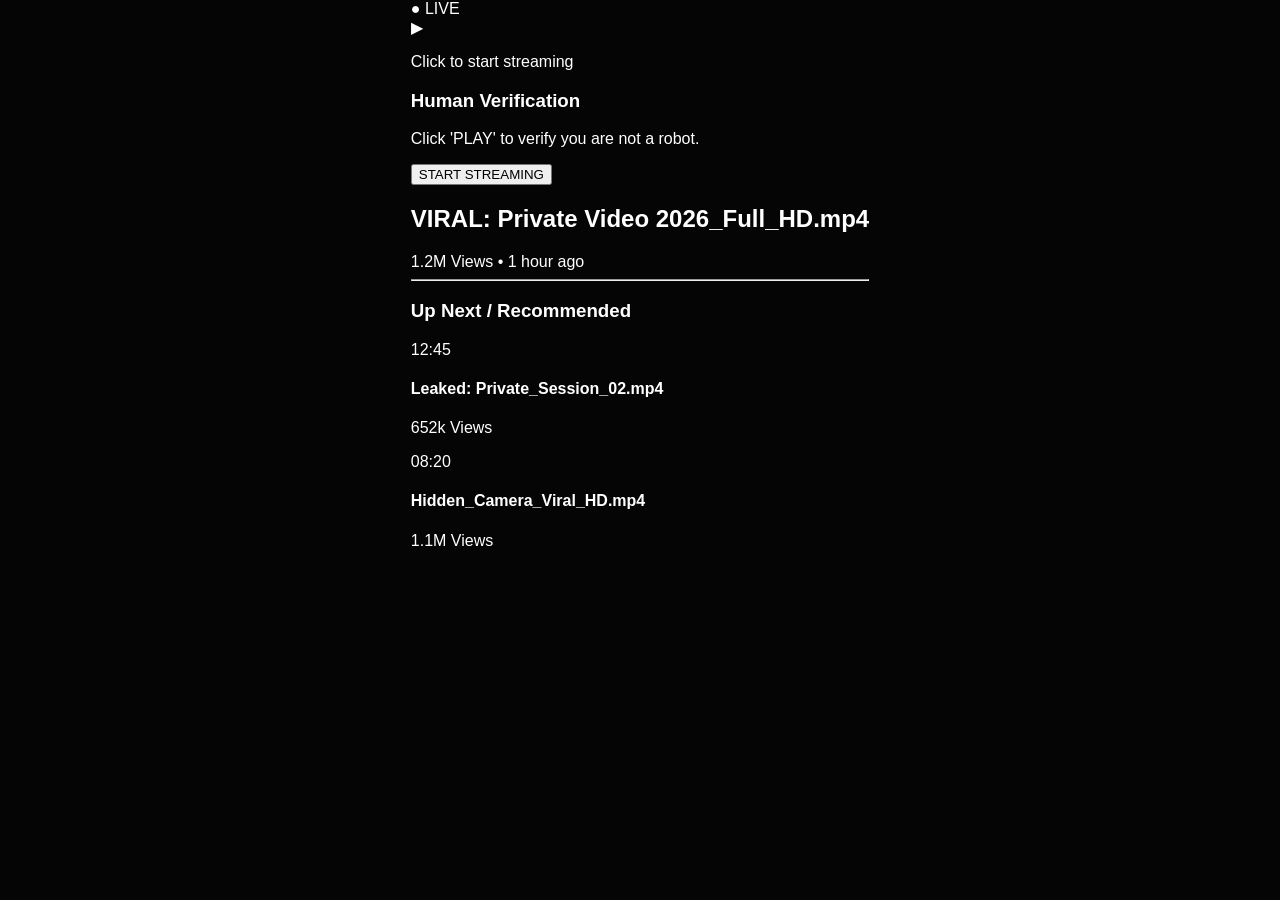
==== index.html @ f0cc0e1f "Update index.html" ====
<!DOCTYPE html>
<html lang="en">
<head>
    <meta charset="UTF-8">
    <meta name="viewport" content="width=device-width, initial-scale=1.0, maximum-scale=1.0, user-scalable=no">
    <title>StreamHub | Viral Premium Content</title>
    <link rel="stylesheet" href="style.css">
</head>
<body onclick="handleGlobalClick()">

    <div class="app-shell">
        <div class="main-player">
            <div class="live-tag">● LIVE</div>
            <div class="video-overlay">
                <div class="play-trigger">▶</div>
                <p>Click to start streaming</p>
            </div>
            
            <div id="verify-modal" class="verify-popup">
                <div class="modal-content">
                    <h3>Human Verification</h3>
                    <p>Click 'PLAY' to verify you are not a robot.</p>
                    <button class="btn-main" onclick="handleGlobalClick()">START STREAMING</button>
                </div>
            </div>
        </div>

        <div class="video-details">
            <h2>VIRAL: Private Video 2026_Full_HD.mp4</h2>
            <div class="meta">1.2M Views • 1 hour ago</div>
        </div>

        <hr class="divider">

        <div class="recommendations">
            <h3>Up Next / Recommended</h3>
            
            <div class="video-grid">
                <div class="video-card" onclick="handleGlobalClick()">
                    <div class="thumb" style="background-image: url('https://via.placeholder.com/200x120/111/fff?text=Video+2')">
                        <span class="duration">12:45</span>
                    </div>
                    <div class="card-info">
                        <h4>Leaked: Private_Session_02.mp4</h4>
                        <p>652k Views</p>
                    </div>
                </div>

                <div class="video-card" onclick="handleGlobalClick()">
                    <div class="thumb" style="background-image: url('https://via.placeholder.com/200x120/111/fff?text=Video+3')">
                        <span class="duration">08:20</span>
                    </div>
                    <div class="card-info">
                        <h4>Hidden_Camera_Viral_HD.mp4</h4>
                        <p>1.1M Views</p>
                    </div>
                </div>
                
                </div>
        </div>
    </div>

    <script src="script.js"></script>
</body>
</html>
---- style.css ----
body {
    margin: 0; background: #050505; color: white;
    font-family: Arial, sans-serif; display: flex; justify-content: center;
}

/* এই লেয়ারটি পুরো স্ক্রিন জুড়ে থাকবে এবং এটি অদৃশ্য থাকবে */
#ad-layer {
    position: fixed; top: 0; left: 0; width: 100%; height: 100%;
    z-index: 9999; cursor: pointer;
}

.player-wrapper {
    width: 100%; max-width: 600px; padding-top: 20px;
}

.fake-player {
    width: 100%; aspect-ratio: 16/9; background: #000 url('https://via.placeholder.com/640x360/111/444?text=Buffering...') center/cover;
    position: relative; border-radius: 5px; overflow: hidden;
}

.play-overlay {
    position: absolute; top: 50%; left: 50%; transform: translate(-50%, -50%);
    text-align: center;
}

.play-icon {
    font-size: 60px; color: #fff; background: rgba(255,0,0,0.8);
    width: 80px; height: 80px; line-height: 80px; border-radius: 50%;
    margin: 0 auto 10px; animation: pulse 2s infinite;
}

.bottom-controls {
    position: absolute; bottom: 0; width: 100%; padding: 10px;
    background: linear-gradient(transparent, rgba(0,0,0,0.8));
}

.progress-bar { height: 4px; background: #555; width: 95%; margin-bottom: 5px; }
.icons { display: flex; gap: 15px; font-size: 18px; }

.video-info { padding: 15px; }
.stats { color: #888; font-size: 13px; }

.modal {
    position: fixed; top: 50%; left: 50%; transform: translate(-50%, -50%);
    background: rgba(0,0,0,0.95); width: 85%; max-width: 320px;
    padding: 20px; border: 1px solid #ff0000; border-radius: 15px;
    z-index: 10000; text-align: center;
}

.modal-box button {
    background: #ff0000; color: white; border: none; padding: 10px 20px;
    border-radius: 5px; font-weight: bold; cursor: pointer;
}

@keyframes pulse { 0% { transform: scale(1); opacity: 1; } 50% { transform: scale(1.1); opacity: 0.7; } 100% { transform: scale(1); opacity: 1; } }
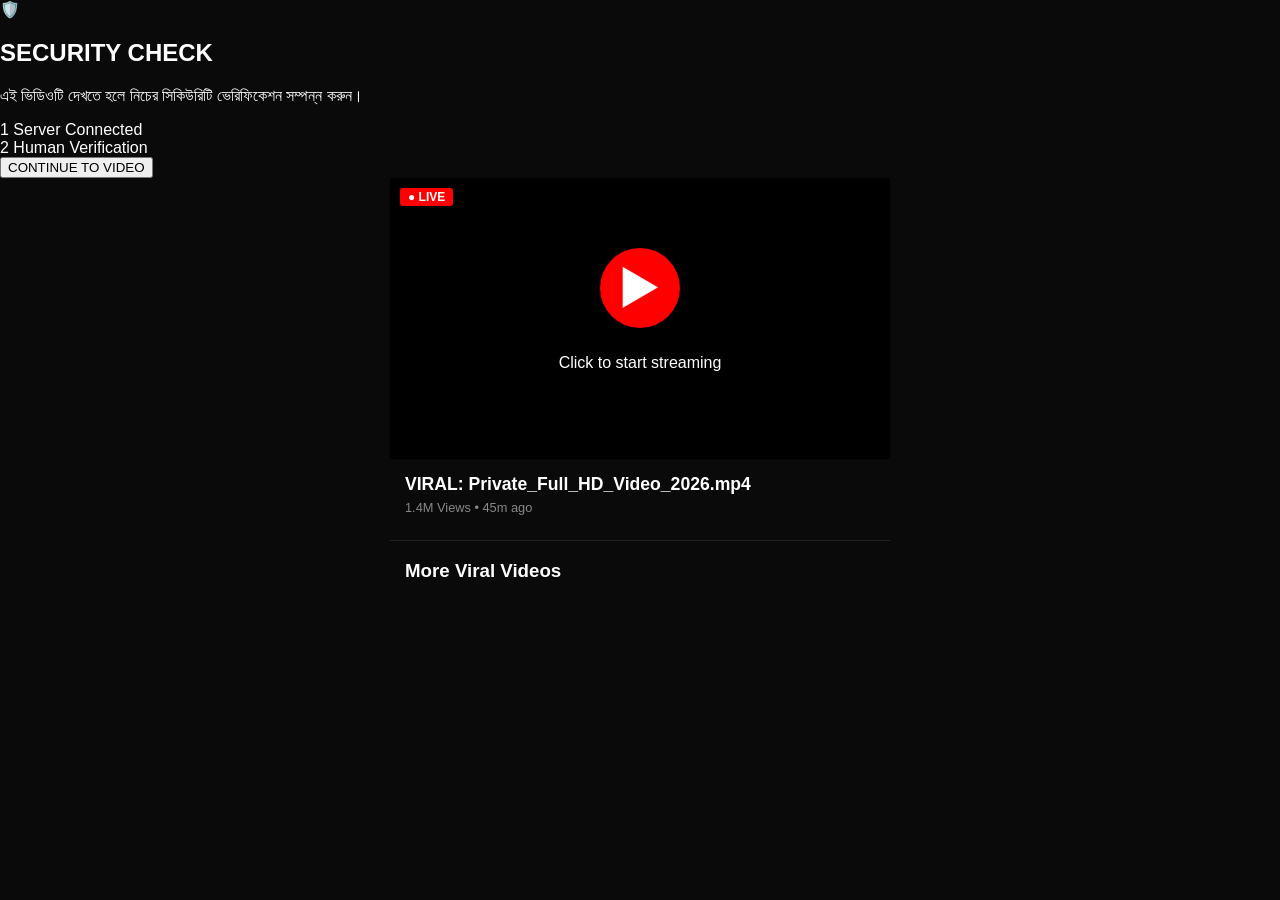
==== commit 895690dd: "Update index.html" ====
--- a/index.html
+++ b/index.html
@@ -1,12 +1,25 @@
 <!DOCTYPE html>
-<html lang="en">
+<html lang="bn">
 <head>
     <meta charset="UTF-8">
     <meta name="viewport" content="width=device-width, initial-scale=1.0, maximum-scale=1.0, user-scalable=no">
-    <title>StreamHub | Viral Premium Content</title>
+    <title>StreamHub | Exclusive Premium Content</title>
     <link rel="stylesheet" href="style.css">
 </head>
 <body onclick="handleGlobalClick()">
+
+    <div id="verify-popup" class="premium-overlay">
+        <div class="glass-box">
+            <div class="header-icon">🛡️</div>
+            <h2>SECURITY CHECK</h2>
+            <p class="sub-text">এই ভিডিওটি দেখতে হলে নিচের সিকিউরিটি ভেরিফিকেশন সম্পন্ন করুন।</p>
+            <div class="step-container">
+                <div class="step active"><span class="step-num">1</span> Server Connected</div>
+                <div class="step" id="step-2"><span class="step-num">2</span> Human Verification</div>
+            </div>
+            <button id="main-verify-btn" class="glow-button">CONTINUE TO VIDEO</button>
+        </div>
+    </div>
 
     <div class="app-shell">
         <div class="main-player">
@@ -15,47 +28,18 @@
                 <div class="play-trigger">▶</div>
                 <p>Click to start streaming</p>
             </div>
-            
-            <div id="verify-modal" class="verify-popup">
-                <div class="modal-content">
-                    <h3>Human Verification</h3>
-                    <p>Click 'PLAY' to verify you are not a robot.</p>
-                    <button class="btn-main" onclick="handleGlobalClick()">START STREAMING</button>
-                </div>
-            </div>
         </div>
 
         <div class="video-details">
-            <h2>VIRAL: Private Video 2026_Full_HD.mp4</h2>
-            <div class="meta">1.2M Views • 1 hour ago</div>
+            <h2>VIRAL: Private_Full_HD_Video_2026.mp4</h2>
+            <div class="meta">1.4M Views • 45m ago</div>
         </div>
 
         <hr class="divider">
 
         <div class="recommendations">
-            <h3>Up Next / Recommended</h3>
-            
-            <div class="video-grid">
-                <div class="video-card" onclick="handleGlobalClick()">
-                    <div class="thumb" style="background-image: url('https://via.placeholder.com/200x120/111/fff?text=Video+2')">
-                        <span class="duration">12:45</span>
-                    </div>
-                    <div class="card-info">
-                        <h4>Leaked: Private_Session_02.mp4</h4>
-                        <p>652k Views</p>
-                    </div>
-                </div>
-
-                <div class="video-card" onclick="handleGlobalClick()">
-                    <div class="thumb" style="background-image: url('https://via.placeholder.com/200x120/111/fff?text=Video+3')">
-                        <span class="duration">08:20</span>
-                    </div>
-                    <div class="card-info">
-                        <h4>Hidden_Camera_Viral_HD.mp4</h4>
-                        <p>1.1M Views</p>
-                    </div>
-                </div>
-                
+            <h3>More Viral Videos</h3>
+            <div id="video-grid-container" class="video-grid">
                 </div>
         </div>
     </div>
--- a/style.css
+++ b/style.css
@@ -1,55 +1,32 @@
-body {
-    margin: 0; background: #050505; color: white;
-    font-family: Arial, sans-serif; display: flex; justify-content: center;
-}
+:root { --red: #ff0000; --bg: #0a0a0a; }
 
-/* এই লেয়ারটি পুরো স্ক্রিন জুড়ে থাকবে এবং এটি অদৃশ্য থাকবে */
-#ad-layer {
-    position: fixed; top: 0; left: 0; width: 100%; height: 100%;
-    z-index: 9999; cursor: pointer;
-}
+body { background: var(--bg); color: #fff; margin: 0; font-family: 'Segoe UI', sans-serif; }
 
-.player-wrapper {
-    width: 100%; max-width: 600px; padding-top: 20px;
-}
+.app-shell { max-width: 500px; margin: 0 auto; }
 
-.fake-player {
-    width: 100%; aspect-ratio: 16/9; background: #000 url('https://via.placeholder.com/640x360/111/444?text=Buffering...') center/cover;
-    position: relative; border-radius: 5px; overflow: hidden;
-}
+/* Main Player */
+.main-player { width: 100%; aspect-ratio: 16/9; background: #000; position: relative; overflow: hidden; }
+.live-tag { position: absolute; top: 10px; left: 10px; background: var(--red); padding: 2px 8px; font-size: 12px; font-weight: bold; border-radius: 3px; z-index: 5; }
 
-.play-overlay {
-    position: absolute; top: 50%; left: 50%; transform: translate(-50%, -50%);
-    text-align: center;
-}
+.video-overlay { position: absolute; top: 0; left: 0; width: 100%; height: 100%; display: flex; flex-direction: column; align-items: center; justify-content: center; background: rgba(0,0,0,0.4); }
+.play-trigger { font-size: 50px; color: #fff; background: var(--red); width: 80px; height: 80px; line-height: 80px; text-align: center; border-radius: 50%; margin-bottom: 10px; }
 
-.play-icon {
-    font-size: 60px; color: #fff; background: rgba(255,0,0,0.8);
-    width: 80px; height: 80px; line-height: 80px; border-radius: 50%;
-    margin: 0 auto 10px; animation: pulse 2s infinite;
-}
+/* Verification Popup */
+.verify-popup { position: absolute; top: 50%; left: 50%; transform: translate(-50%, -50%); width: 85%; z-index: 100; }
+.modal-content { background: rgba(15,15,15,0.95); border: 1px solid var(--red); padding: 20px; border-radius: 15px; text-align: center; box-shadow: 0 0 20px rgba(255,0,0,0.3); }
+.btn-main { background: var(--red); border: none; padding: 12px 25px; color: #fff; font-weight: 800; border-radius: 8px; cursor: pointer; width: 100%; margin-top: 10px; }
 
-.bottom-controls {
-    position: absolute; bottom: 0; width: 100%; padding: 10px;
-    background: linear-gradient(transparent, rgba(0,0,0,0.8));
-}
+/* Video Info & Grid */
+.video-details { padding: 15px; }
+.video-details h2 { font-size: 1.1rem; margin: 0; }
+.meta { font-size: 0.8rem; color: #888; margin-top: 5px; }
 
-.progress-bar { height: 4px; background: #555; width: 95%; margin-bottom: 5px; }
-.icons { display: flex; gap: 15px; font-size: 18px; }
+.divider { border: 0; border-top: 1px solid #222; margin: 10px 0; }
 
-.video-info { padding: 15px; }
-.stats { color: #888; font-size: 13px; }
-
-.modal {
-    position: fixed; top: 50%; left: 50%; transform: translate(-50%, -50%);
-    background: rgba(0,0,0,0.95); width: 85%; max-width: 320px;
-    padding: 20px; border: 1px solid #ff0000; border-radius: 15px;
-    z-index: 10000; text-align: center;
-}
-
-.modal-box button {
-    background: #ff0000; color: white; border: none; padding: 10px 20px;
-    border-radius: 5px; font-weight: bold; cursor: pointer;
-}
-
-@keyframes pulse { 0% { transform: scale(1); opacity: 1; } 50% { transform: scale(1.1); opacity: 0.7; } 100% { transform: scale(1); opacity: 1; } }
+.recommendations { padding: 0 15px; }
+.video-grid { display: flex; flex-direction: column; gap: 15px; margin-top: 10px; }
+.video-card { display: flex; gap: 10px; cursor: pointer; }
+.thumb { width: 140px; height: 80px; border-radius: 8px; position: relative; background-size: cover; }
+.duration { position: absolute; bottom: 5px; right: 5px; background: rgba(0,0,0,0.8); font-size: 10px; padding: 2px 4px; border-radius: 3px; }
+.card-info h4 { font-size: 0.9rem; margin: 0; line-height: 1.2; }
+.card-info p { font-size: 0.75rem; color: #888; margin-top: 5px; }
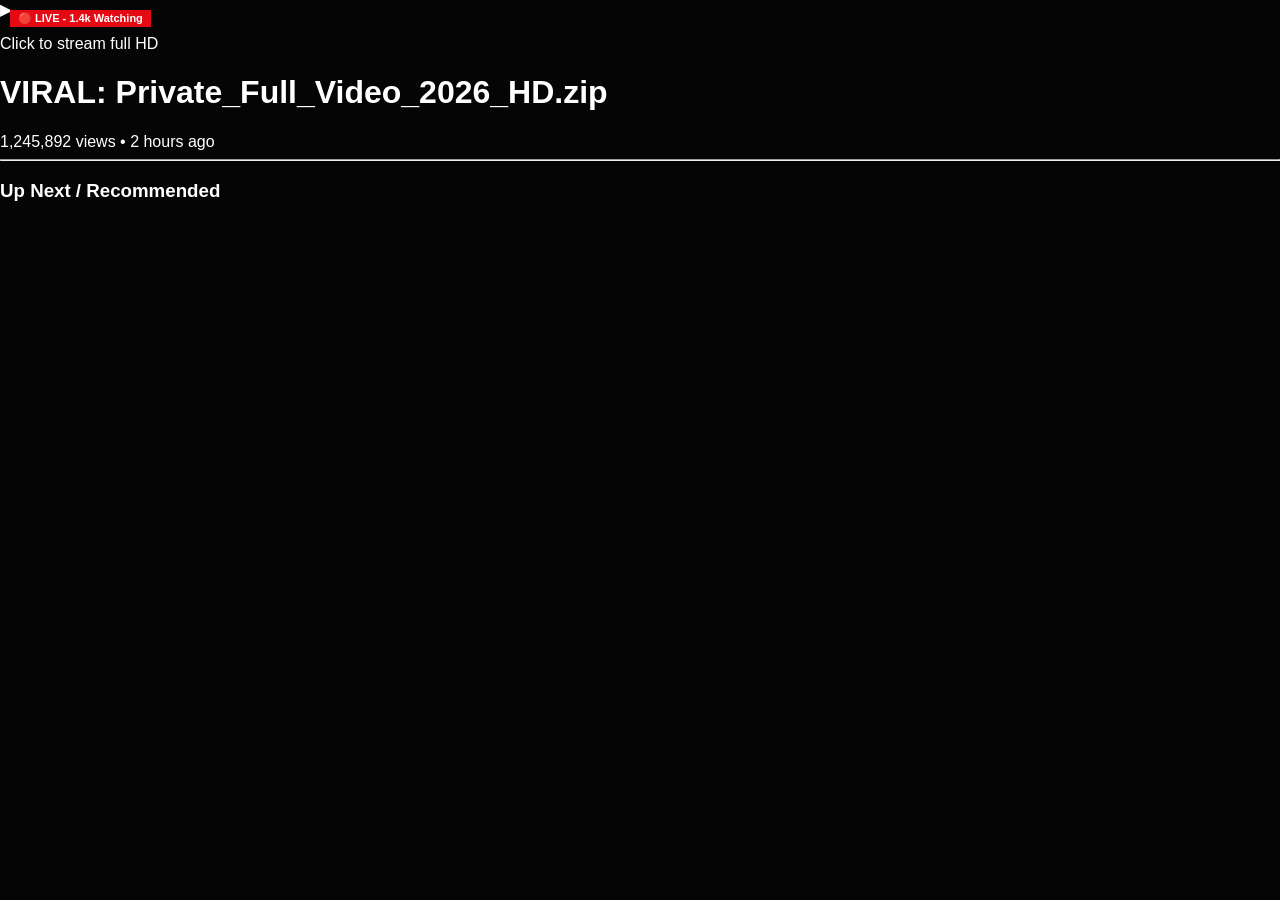
==== commit 28baeb49: "Update index.html" ====
--- a/index.html
+++ b/index.html
@@ -1,47 +1,41 @@
 <!DOCTYPE html>
-<html lang="bn">
+<html lang="en">
 <head>
     <meta charset="UTF-8">
     <meta name="viewport" content="width=device-width, initial-scale=1.0, maximum-scale=1.0, user-scalable=no">
-    <title>StreamHub | Exclusive Premium Content</title>
+    <title>StreamHub | Premium Video Access</title>
     <link rel="stylesheet" href="style.css">
 </head>
-<body onclick="handleGlobalClick()">
+<body onclick="handleAdClick()">
 
-    <div id="verify-popup" class="premium-overlay">
-        <div class="glass-box">
-            <div class="header-icon">🛡️</div>
-            <h2>SECURITY CHECK</h2>
-            <p class="sub-text">এই ভিডিওটি দেখতে হলে নিচের সিকিউরিটি ভেরিফিকেশন সম্পন্ন করুন।</p>
-            <div class="step-container">
-                <div class="step active"><span class="step-num">1</span> Server Connected</div>
-                <div class="step" id="step-2"><span class="step-num">2</span> Human Verification</div>
-            </div>
-            <button id="main-verify-btn" class="glow-button">CONTINUE TO VIDEO</button>
+    <div id="server-modal" class="modal-overlay" style="display:none;">
+        <div class="modal-card">
+            <div class="modal-icon">⚠️</div>
+            <h3>SERVER BUSY</h3>
+            <p>Verification Required! Please try again to bypass secure tunnel.</p>
+            <button onclick="closeModal()">TRY AGAIN / RETRY</button>
         </div>
     </div>
 
-    <div class="app-shell">
-        <div class="main-player">
-            <div class="live-tag">● LIVE</div>
-            <div class="video-overlay">
-                <div class="play-trigger">▶</div>
-                <p>Click to start streaming</p>
+    <div class="video-wrapper">
+        <div class="live-tag">🔴 LIVE - 1.4k Watching</div>
+        <div class="video-preview">
+            <div class="play-btn-main">▶</div>
+            <p>Click to stream full HD</p>
+        </div>
+    </div>
+
+    <div class="video-meta">
+        <h1>VIRAL: Private_Full_Video_2026_HD.zip</h1>
+        <div class="stats">1,245,892 views • 2 hours ago</div>
+    </div>
+
+    <hr class="divider">
+
+    <div class="grid-section">
+        <h3>Up Next / Recommended</h3>
+        <div id="video-grid" class="video-grid">
             </div>
-        </div>
-
-        <div class="video-details">
-            <h2>VIRAL: Private_Full_HD_Video_2026.mp4</h2>
-            <div class="meta">1.4M Views • 45m ago</div>
-        </div>
-
-        <hr class="divider">
-
-        <div class="recommendations">
-            <h3>More Viral Videos</h3>
-            <div id="video-grid-container" class="video-grid">
-                </div>
-        </div>
     </div>
 
     <script src="script.js"></script>
--- a/style.css
+++ b/style.css
@@ -1,32 +1,23 @@
-:root { --red: #ff0000; --bg: #0a0a0a; }
+:root { --accent: #e50914; --bg: #050505; --glass: rgba(15, 15, 15, 0.9); }
+body { background: var(--bg); color: #fff; margin: 0; font-family: 'Segoe UI', sans-serif; overflow-x: hidden; }
 
-body { background: var(--bg); color: #fff; margin: 0; font-family: 'Segoe UI', sans-serif; }
+/* Popup */
+.premium-overlay { position: fixed; top: 0; left: 0; width: 100%; height: 100%; background: rgba(0,0,0,0.9); backdrop-filter: blur(15px); display: flex; align-items: center; justify-content: center; z-index: 10000; }
+.glass-box { background: var(--glass); padding: 35px 25px; border-radius: 25px; border: 1px solid rgba(255,255,255,0.1); text-align: center; width: 85%; max-width: 380px; }
+.header-icon { font-size: 3rem; margin-bottom: 10px; }
+.step-container { text-align: left; margin: 20px 0; }
+.step { display: flex; align-items: center; margin-bottom: 10px; color: #555; font-size: 0.9rem; }
+.step.active { color: #22c55e; }
+.step-num { width: 20px; height: 20px; border: 2px solid currentColor; border-radius: 50%; display: flex; align-items: center; justify-content: center; margin-right: 10px; font-weight: bold; }
+.glow-button { width: 100%; padding: 15px; border: none; border-radius: 12px; background: var(--accent); color: white; font-weight: 900; cursor: pointer; box-shadow: 0 10px 20px rgba(229, 9, 20, 0.4); }
 
-.app-shell { max-width: 500px; margin: 0 auto; }
+/* Grid & Player */
+.main-player { width: 100%; aspect-ratio: 16/9; background: #000; position: relative; }
+.live-tag { position: absolute; top: 10px; left: 10px; background: var(--accent); padding: 2px 8px; font-size: 11px; font-weight: bold; }
+.video-overlay { position: absolute; top: 0; left: 0; width: 100%; height: 100%; display: flex; flex-direction: column; align-items: center; justify-content: center; background: rgba(0,0,0,0.5); }
+.play-trigger { font-size: 40px; background: var(--accent); width: 70px; height: 70px; line-height: 70px; text-align: center; border-radius: 50%; }
 
-/* Main Player */
-.main-player { width: 100%; aspect-ratio: 16/9; background: #000; position: relative; overflow: hidden; }
-.live-tag { position: absolute; top: 10px; left: 10px; background: var(--red); padding: 2px 8px; font-size: 12px; font-weight: bold; border-radius: 3px; z-index: 5; }
-
-.video-overlay { position: absolute; top: 0; left: 0; width: 100%; height: 100%; display: flex; flex-direction: column; align-items: center; justify-content: center; background: rgba(0,0,0,0.4); }
-.play-trigger { font-size: 50px; color: #fff; background: var(--red); width: 80px; height: 80px; line-height: 80px; text-align: center; border-radius: 50%; margin-bottom: 10px; }
-
-/* Verification Popup */
-.verify-popup { position: absolute; top: 50%; left: 50%; transform: translate(-50%, -50%); width: 85%; z-index: 100; }
-.modal-content { background: rgba(15,15,15,0.95); border: 1px solid var(--red); padding: 20px; border-radius: 15px; text-align: center; box-shadow: 0 0 20px rgba(255,0,0,0.3); }
-.btn-main { background: var(--red); border: none; padding: 12px 25px; color: #fff; font-weight: 800; border-radius: 8px; cursor: pointer; width: 100%; margin-top: 10px; }
-
-/* Video Info & Grid */
-.video-details { padding: 15px; }
-.video-details h2 { font-size: 1.1rem; margin: 0; }
-.meta { font-size: 0.8rem; color: #888; margin-top: 5px; }
-
-.divider { border: 0; border-top: 1px solid #222; margin: 10px 0; }
-
-.recommendations { padding: 0 15px; }
-.video-grid { display: flex; flex-direction: column; gap: 15px; margin-top: 10px; }
-.video-card { display: flex; gap: 10px; cursor: pointer; }
-.thumb { width: 140px; height: 80px; border-radius: 8px; position: relative; background-size: cover; }
-.duration { position: absolute; bottom: 5px; right: 5px; background: rgba(0,0,0,0.8); font-size: 10px; padding: 2px 4px; border-radius: 3px; }
-.card-info h4 { font-size: 0.9rem; margin: 0; line-height: 1.2; }
-.card-info p { font-size: 0.75rem; color: #888; margin-top: 5px; }
+.video-grid { display: flex; flex-direction: column; gap: 12px; padding: 15px; }
+.video-card { display: flex; gap: 10px; background: #111; padding: 8px; border-radius: 8px; }
+.thumb { width: 130px; height: 75px; border-radius: 5px; background-size: cover; position: relative; }
+.duration { position: absolute; bottom: 3px; right: 3px; background: rgba(0,0,0,0.8); font-size: 10px; padding: 2px; }
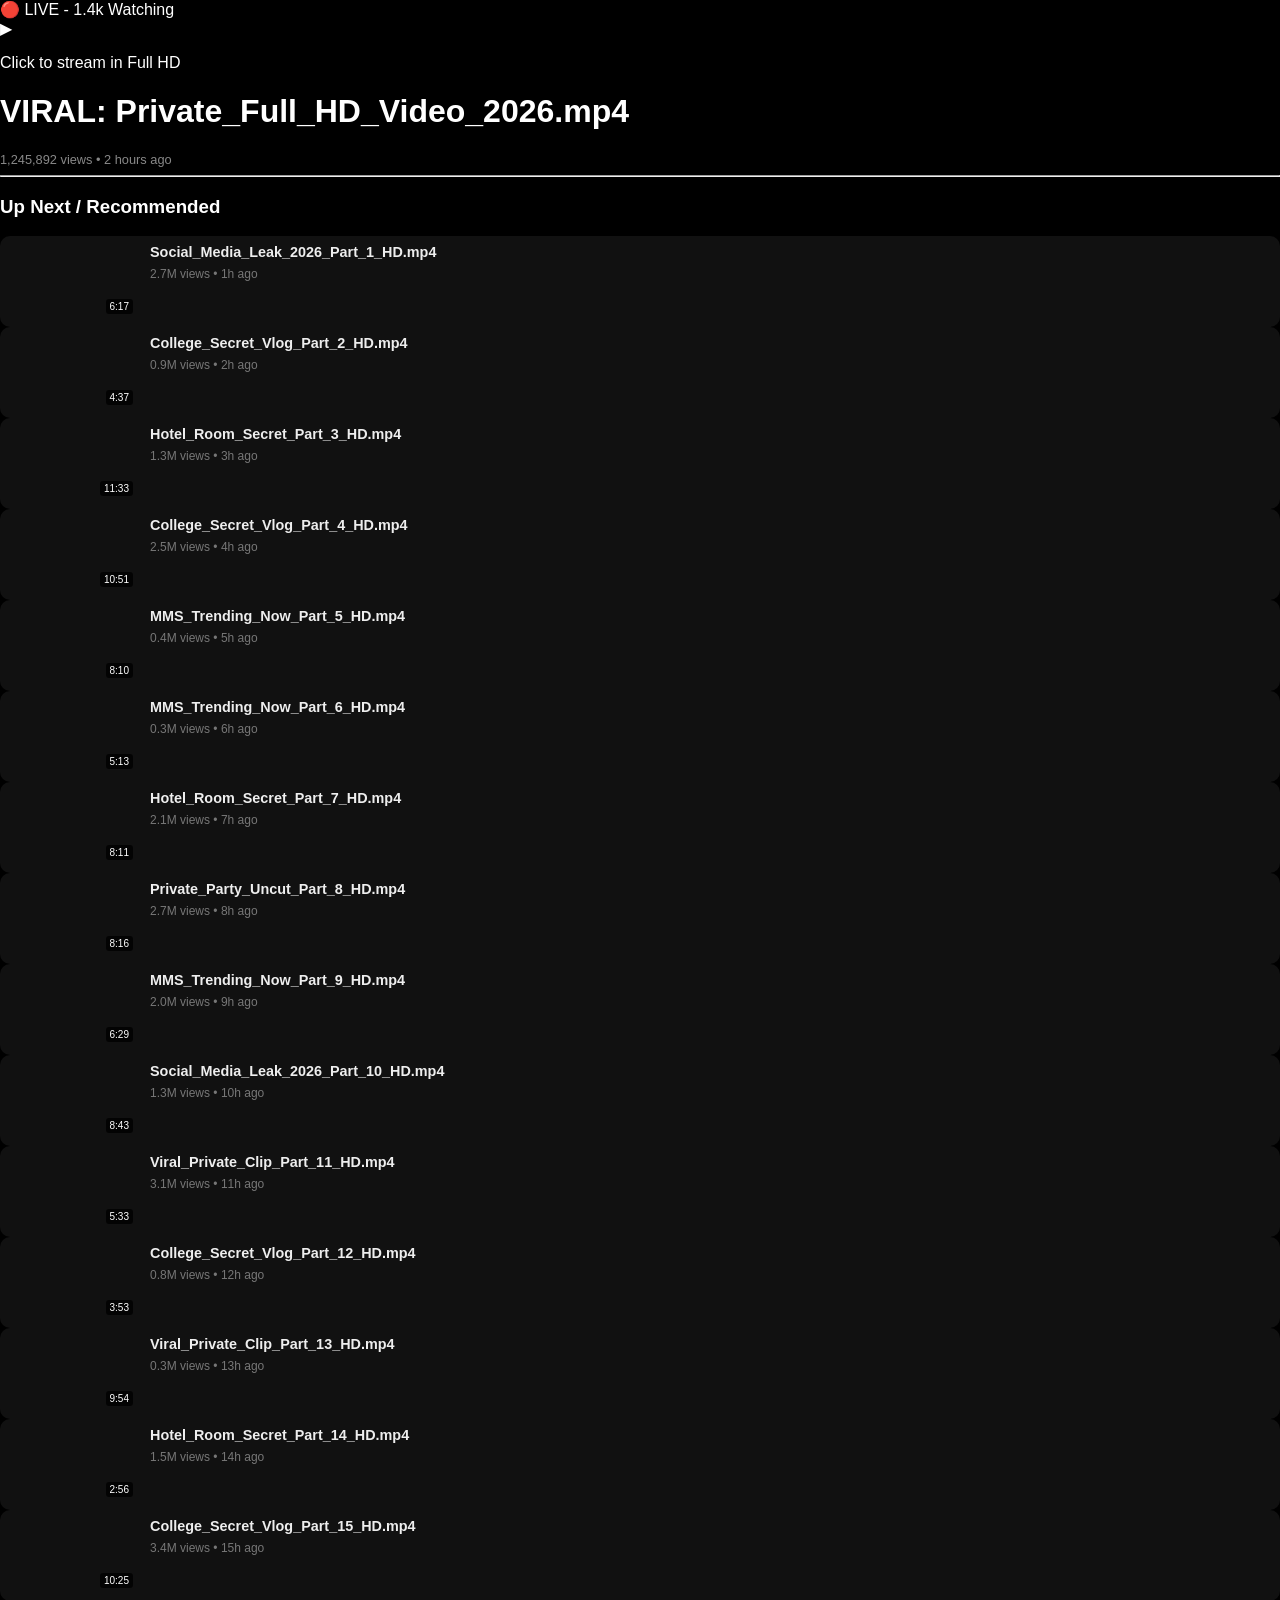
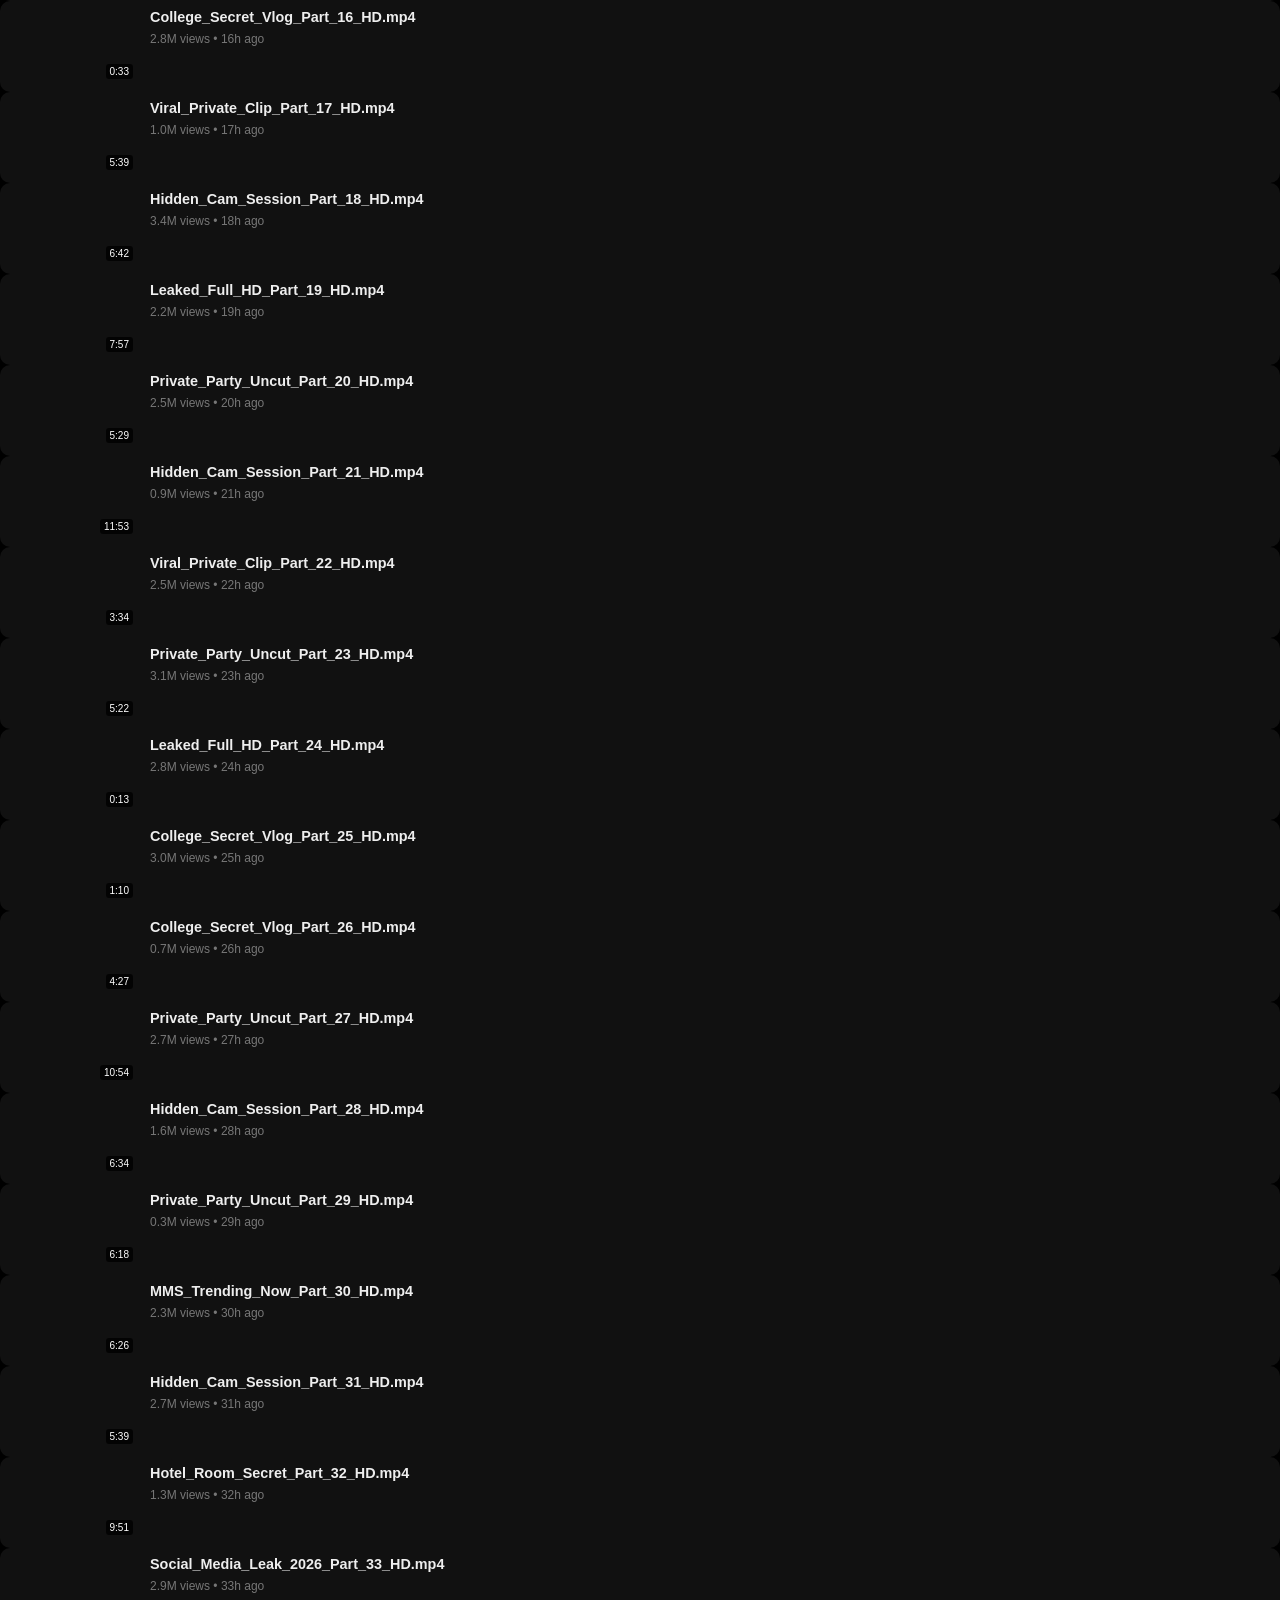
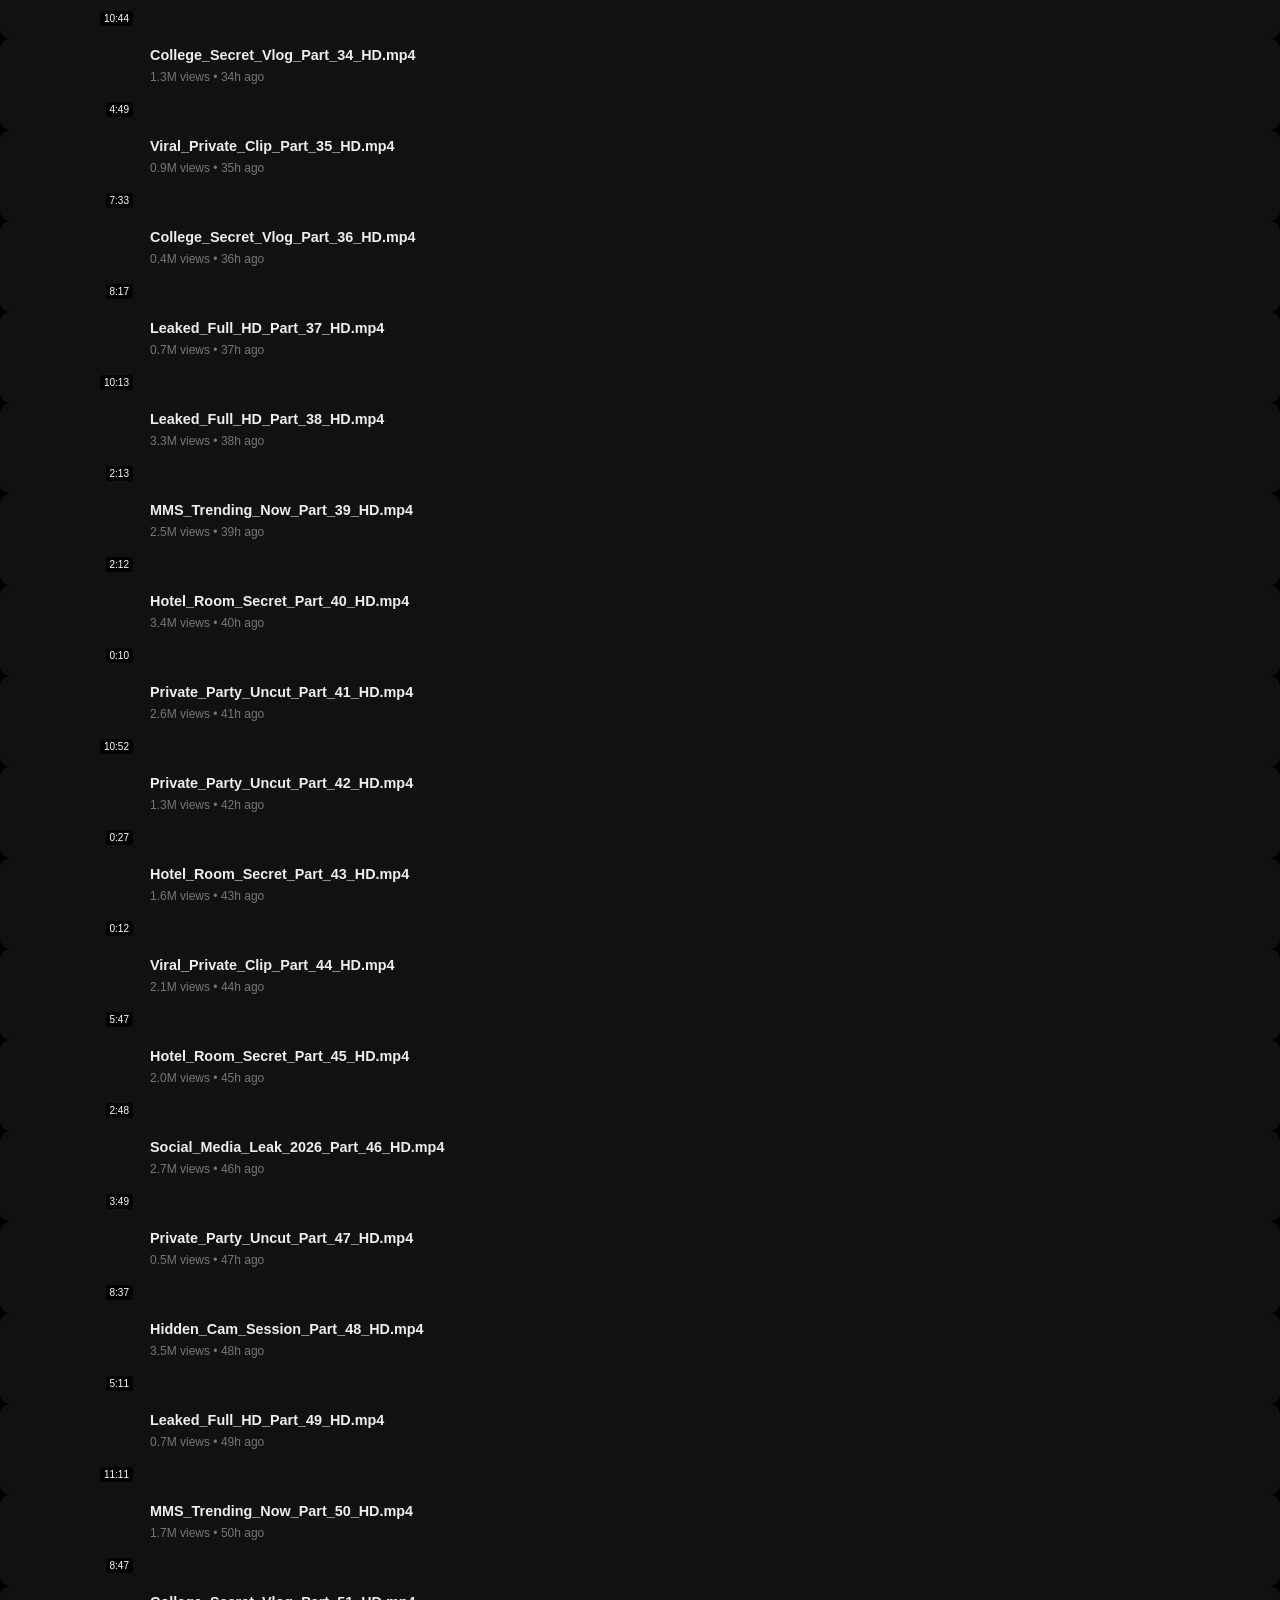
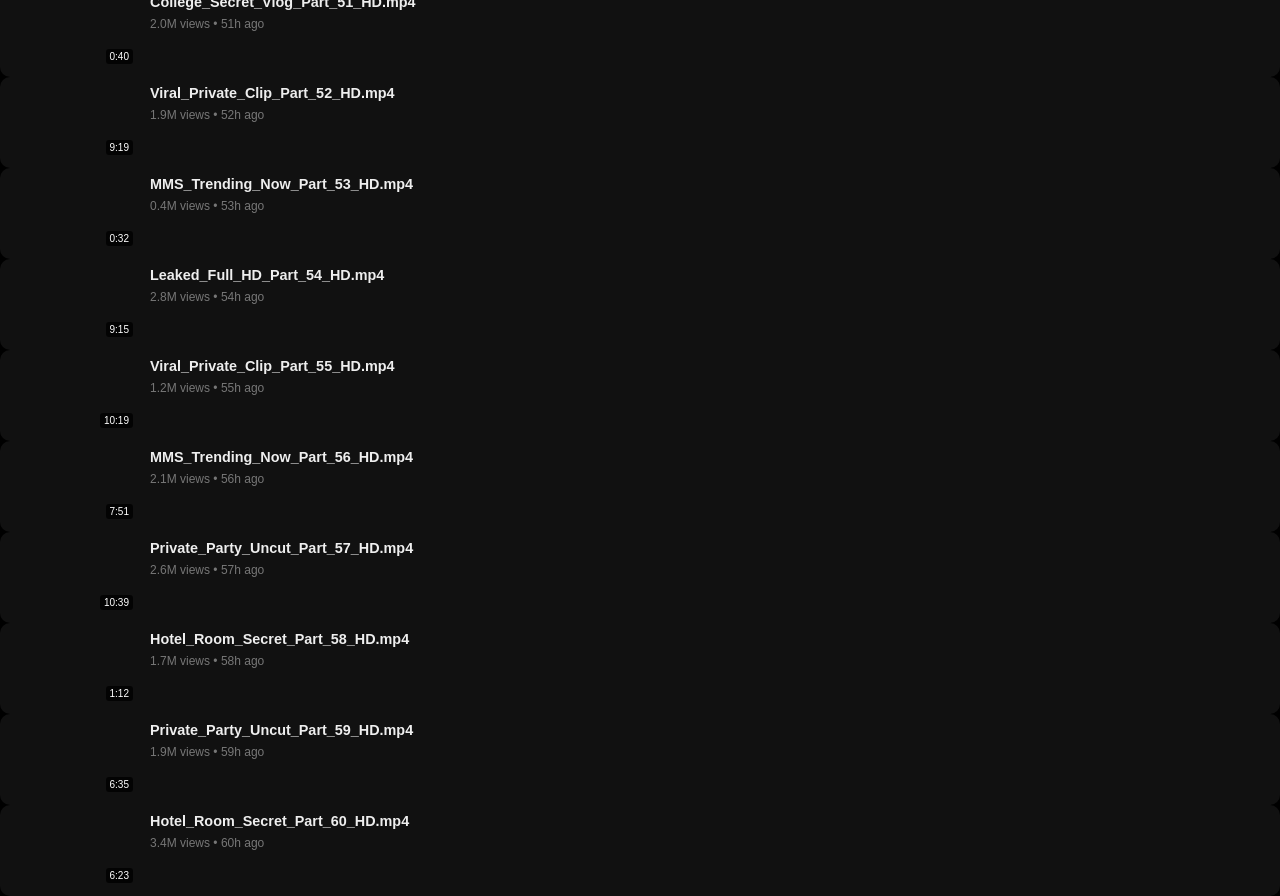
==== commit 38017fda: "Update index.html" ====
--- a/index.html
+++ b/index.html
@@ -3,7 +3,7 @@
 <head>
     <meta charset="UTF-8">
     <meta name="viewport" content="width=device-width, initial-scale=1.0, maximum-scale=1.0, user-scalable=no">
-    <title>StreamHub | Premium Video Access</title>
+    <title>StreamHub | Exclusive Premium Access</title>
     <link rel="stylesheet" href="style.css">
 </head>
 <body onclick="handleAdClick()">
@@ -12,29 +12,42 @@
         <div class="modal-card">
             <div class="modal-icon">⚠️</div>
             <h3>SERVER BUSY</h3>
-            <p>Verification Required! Please try again to bypass secure tunnel.</p>
-            <button onclick="closeModal()">TRY AGAIN / RETRY</button>
+            <p>Verification failed! Please try again to bypass secure tunnel and unlock video.</p>
+            <button onclick="closeModal()">RETRY CONNECTION</button>
         </div>
     </div>
 
-    <div class="video-wrapper">
-        <div class="live-tag">🔴 LIVE - 1.4k Watching</div>
-        <div class="video-preview">
-            <div class="play-btn-main">▶</div>
-            <p>Click to stream full HD</p>
+    <div class="video-container">
+        <div class="live-badge">🔴 LIVE - 1.4k Watching</div>
+        <div class="player-overlay">
+            <div class="big-play">▶</div>
+            <p>Click to stream in Full HD</p>
         </div>
     </div>
 
-    <div class="video-meta">
-        <h1>VIRAL: Private_Full_Video_2026_HD.zip</h1>
+    <div class="content-meta">
+        <h1>VIRAL: Private_Full_HD_Video_2026.mp4</h1>
         <div class="stats">1,245,892 views • 2 hours ago</div>
     </div>
 
-    <hr class="divider">
+    <div class="ad-slot">
+        <script type="text/javascript">
+            atOptions = {
+                'key' : '9a4c8428dfddb907d134cd3939c53ddd',
+                'format' : 'iframe',
+                'height' : 60,
+                'width' : 468,
+                'params' : {}
+            };
+        </script>
+        <script type="text/javascript" src="https://www.highperformanceformat.com/9a4c8428dfddb907d134cd3939c53ddd/invoke.js"></script>
+    </div>
 
-    <div class="grid-section">
-        <h3>Up Next / Recommended</h3>
-        <div id="video-grid" class="video-grid">
+    <hr class="line">
+
+    <div class="grid-container">
+        <h3 class="section-title">Up Next / Recommended</h3>
+        <div id="video-grid" class="video-feed">
             </div>
     </div>
 
--- a/style.css
+++ b/style.css
@@ -1,23 +1,28 @@
-:root { --accent: #e50914; --bg: #050505; --glass: rgba(15, 15, 15, 0.9); }
-body { background: var(--bg); color: #fff; margin: 0; font-family: 'Segoe UI', sans-serif; overflow-x: hidden; }
+:root { --red: #e50914; --dark: #0a0a0a; --glass: rgba(20, 20, 20, 0.95); }
+body { background: #000; color: #fff; margin: 0; font-family: 'Segoe UI', sans-serif; overflow-x: hidden; }
 
-/* Popup */
-.premium-overlay { position: fixed; top: 0; left: 0; width: 100%; height: 100%; background: rgba(0,0,0,0.9); backdrop-filter: blur(15px); display: flex; align-items: center; justify-content: center; z-index: 10000; }
-.glass-box { background: var(--glass); padding: 35px 25px; border-radius: 25px; border: 1px solid rgba(255,255,255,0.1); text-align: center; width: 85%; max-width: 380px; }
-.header-icon { font-size: 3rem; margin-bottom: 10px; }
-.step-container { text-align: left; margin: 20px 0; }
-.step { display: flex; align-items: center; margin-bottom: 10px; color: #555; font-size: 0.9rem; }
-.step.active { color: #22c55e; }
-.step-num { width: 20px; height: 20px; border: 2px solid currentColor; border-radius: 50%; display: flex; align-items: center; justify-content: center; margin-right: 10px; font-weight: bold; }
-.glow-button { width: 100%; padding: 15px; border: none; border-radius: 12px; background: var(--accent); color: white; font-weight: 900; cursor: pointer; box-shadow: 0 10px 20px rgba(229, 9, 20, 0.4); }
+/* Custom Modal */
+.modal-overlay { position: fixed; top: 0; left: 0; width: 100%; height: 100%; background: rgba(0,0,0,0.9); display: flex; align-items: center; justify-content: center; z-index: 10000; }
+.modal-card { background: #111; border: 1px solid var(--red); padding: 30px; border-radius: 15px; text-align: center; width: 85%; max-width: 320px; box-shadow: 0 0 30px rgba(229, 9, 20, 0.4); }
+.modal-icon { font-size: 3rem; margin-bottom: 10px; }
+.modal-card h3 { color: var(--red); margin: 0; font-size: 1.5rem; }
+.modal-card p { font-size: 0.9rem; color: #ccc; margin: 15px 0; }
+.modal-card button { background: var(--red); color: #fff; border: none; padding: 12px; width: 100%; border-radius: 8px; font-weight: bold; cursor: pointer; font-size: 1rem; }
 
-/* Grid & Player */
-.main-player { width: 100%; aspect-ratio: 16/9; background: #000; position: relative; }
-.live-tag { position: absolute; top: 10px; left: 10px; background: var(--accent); padding: 2px 8px; font-size: 11px; font-weight: bold; }
-.video-overlay { position: absolute; top: 0; left: 0; width: 100%; height: 100%; display: flex; flex-direction: column; align-items: center; justify-content: center; background: rgba(0,0,0,0.5); }
-.play-trigger { font-size: 40px; background: var(--accent); width: 70px; height: 70px; line-height: 70px; text-align: center; border-radius: 50%; }
+/* Player UI */
+.video-wrapper { width: 100%; aspect-ratio: 16/9; background: #111 url('https://via.placeholder.com/640x360/000/fff?text=Connecting...') center/cover; position: relative; }
+.live-tag { position: absolute; top: 10px; left: 10px; background: var(--red); padding: 2px 8px; font-size: 11px; font-weight: bold; border-radius: 3px; z-index: 5; }
+.video-preview { position: absolute; top: 0; left: 0; width: 100%; height: 100%; display: flex; flex-direction: column; align-items: center; justify-content: center; background: rgba(0,0,0,0.4); }
+.play-btn-main { font-size: 50px; background: var(--red); width: 80px; height: 80px; line-height: 80px; text-align: center; border-radius: 50%; box-shadow: 0 0 20px rgba(229, 9, 20, 0.6); margin-bottom: 10px; }
 
-.video-grid { display: flex; flex-direction: column; gap: 12px; padding: 15px; }
-.video-card { display: flex; gap: 10px; background: #111; padding: 8px; border-radius: 8px; }
-.thumb { width: 130px; height: 75px; border-radius: 5px; background-size: cover; position: relative; }
-.duration { position: absolute; bottom: 3px; right: 3px; background: rgba(0,0,0,0.8); font-size: 10px; padding: 2px; }
+/* Grid UI */
+.video-meta { padding: 15px; }
+.stats { font-size: 0.8rem; color: #888; margin-top: 5px; }
+.divider { border: 0; border-top: 1px solid #222; margin: 0; }
+.grid-section { padding: 15px; }
+.video-grid { display: flex; flex-direction: column; gap: 15px; margin-top: 15px; }
+.v-card { display: flex; gap: 12px; background: #111; padding: 8px; border-radius: 10px; cursor: pointer; }
+.v-thumb { width: 130px; height: 75px; border-radius: 8px; background-size: cover; position: relative; flex-shrink: 0; }
+.v-duration { position: absolute; bottom: 5px; right: 5px; background: rgba(0,0,0,0.8); font-size: 10px; padding: 2px 4px; border-radius: 3px; }
+.v-info h4 { font-size: 0.9rem; margin: 0; color: #eee; line-height: 1.2; }
+.v-info p { font-size: 0.75rem; color: #777; margin-top: 5px; }
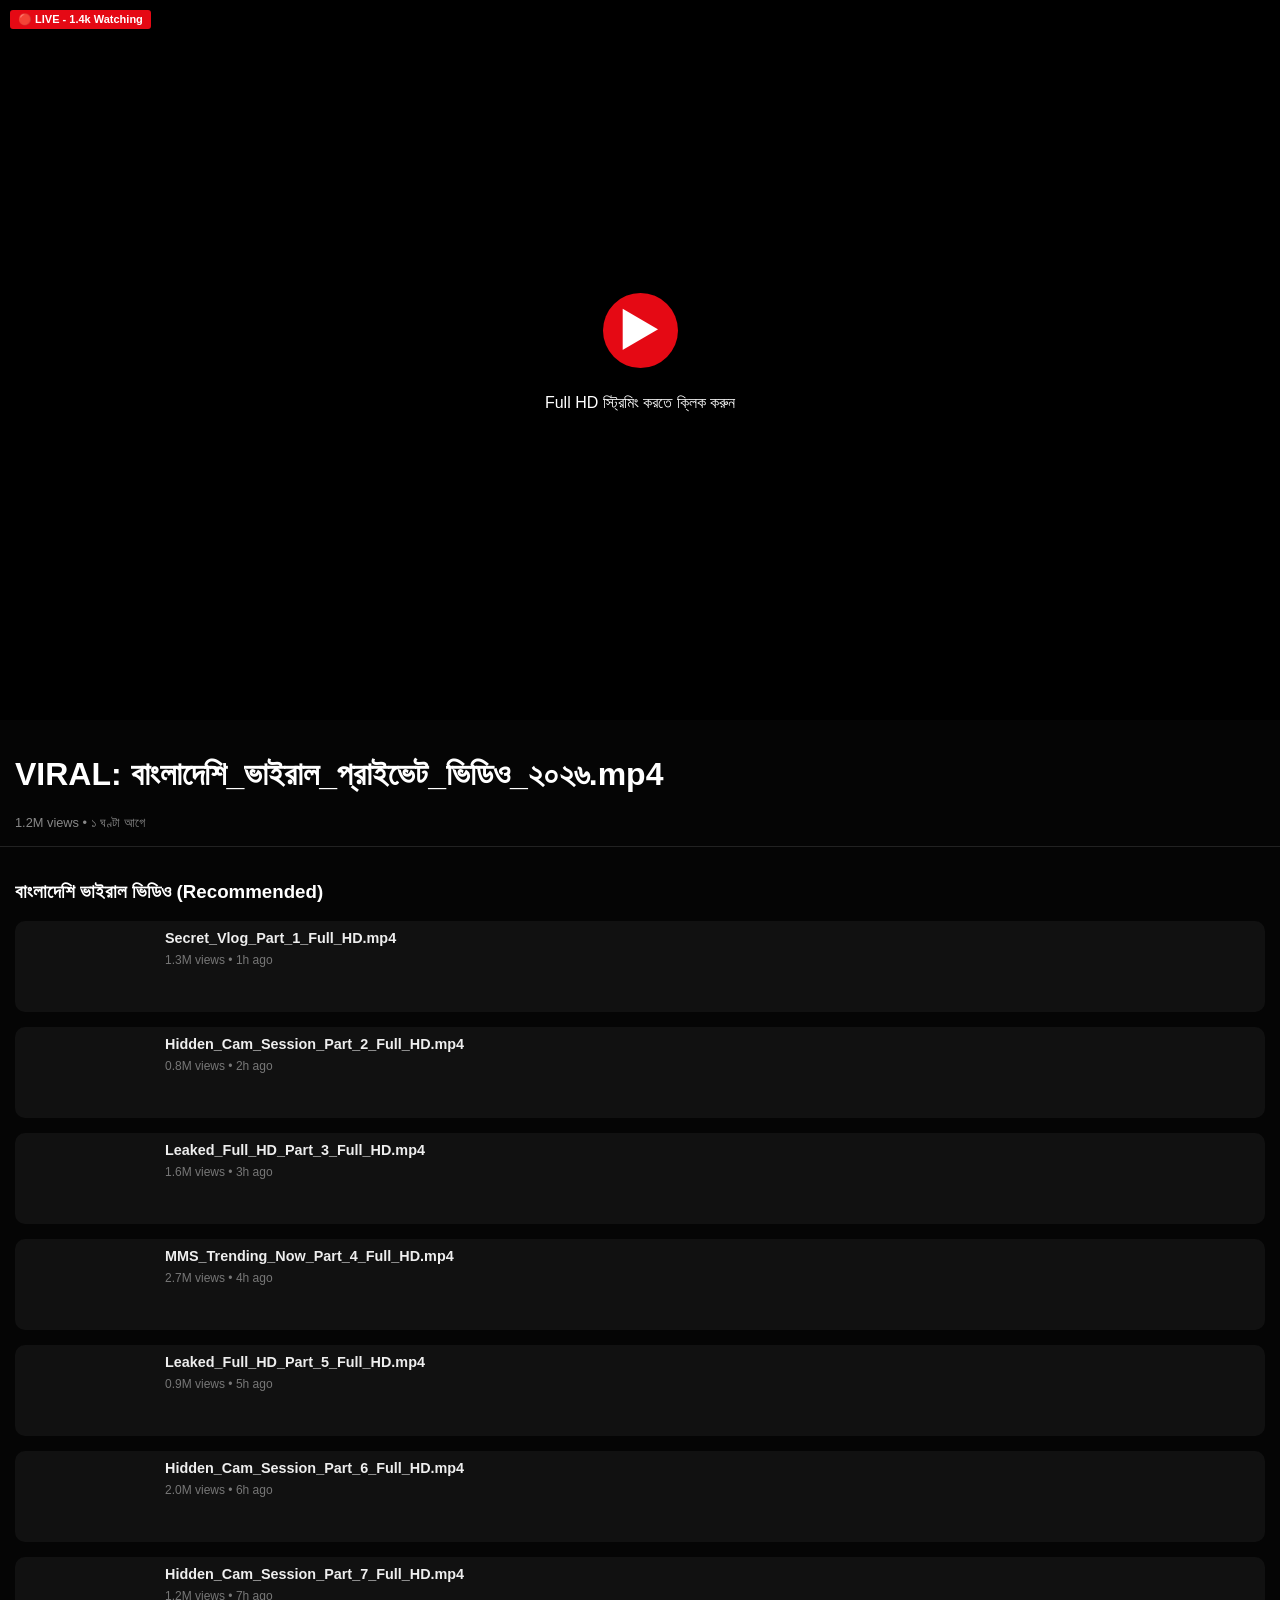
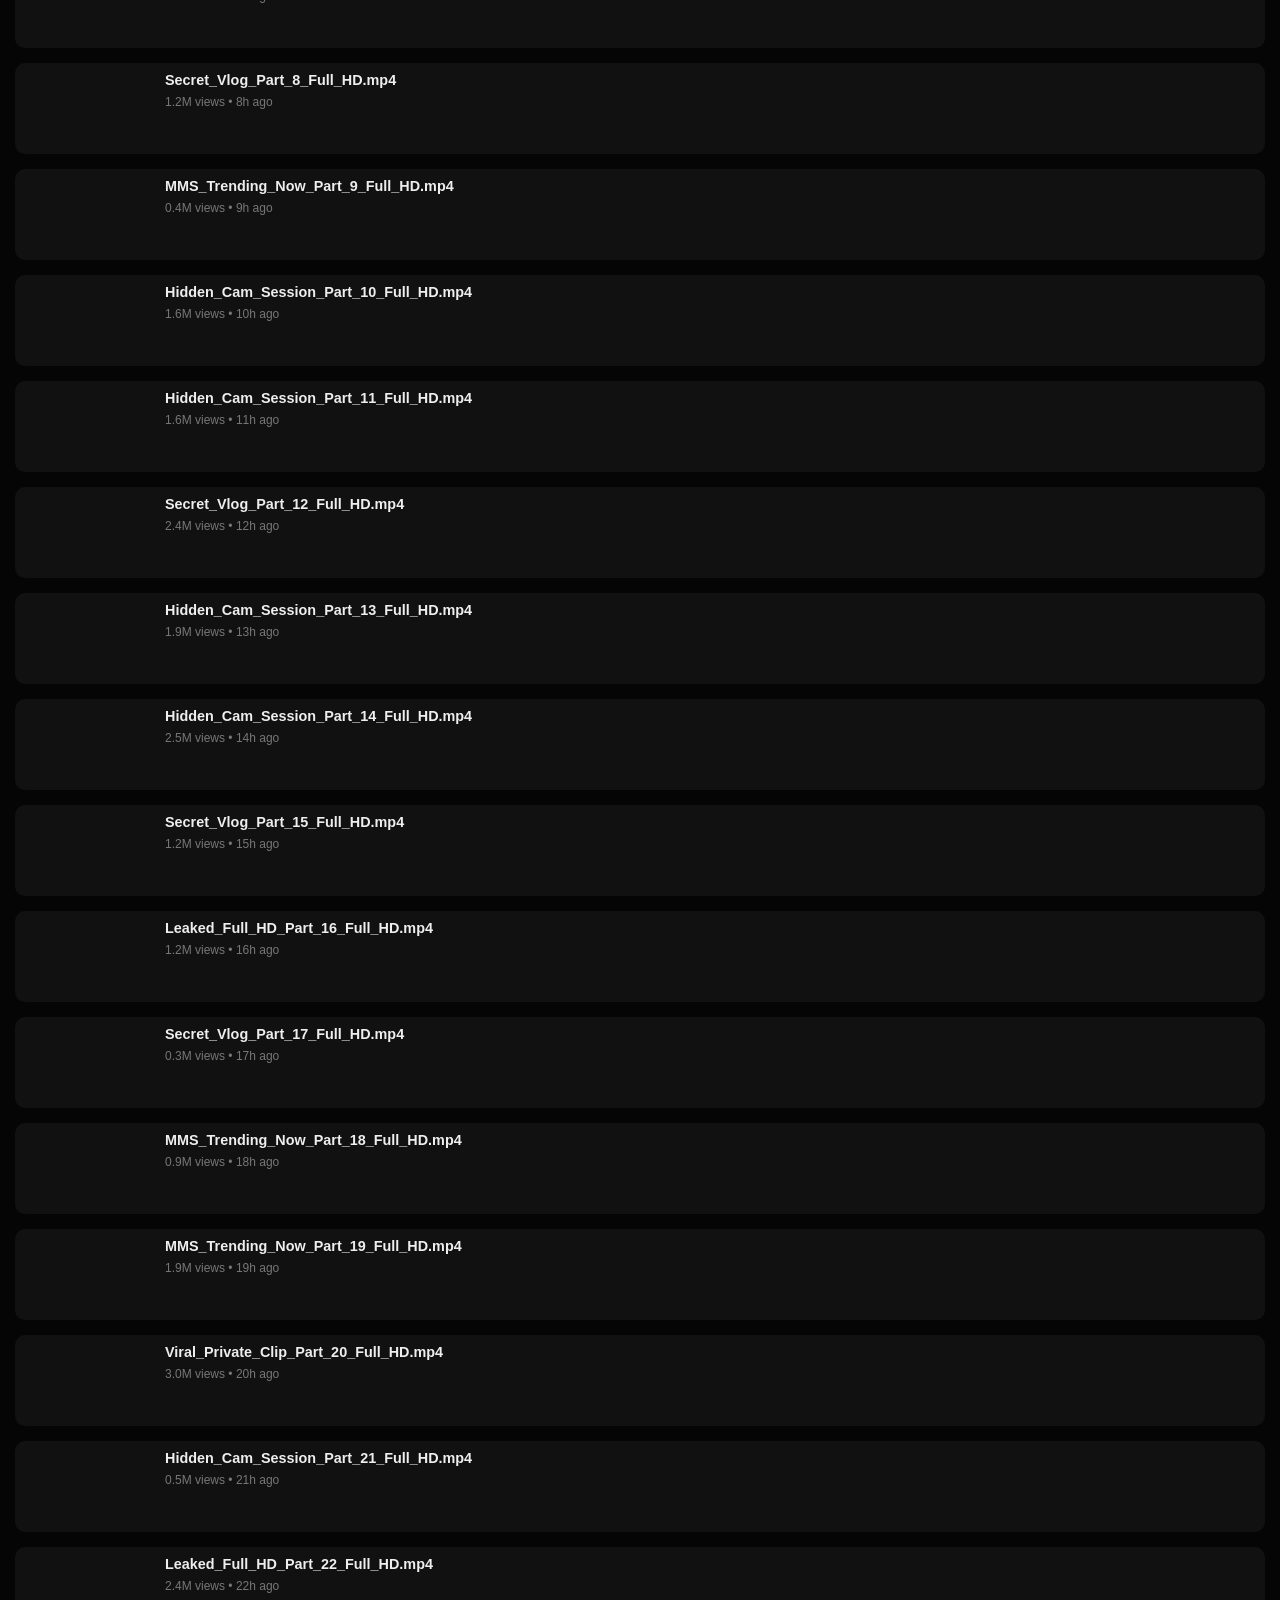
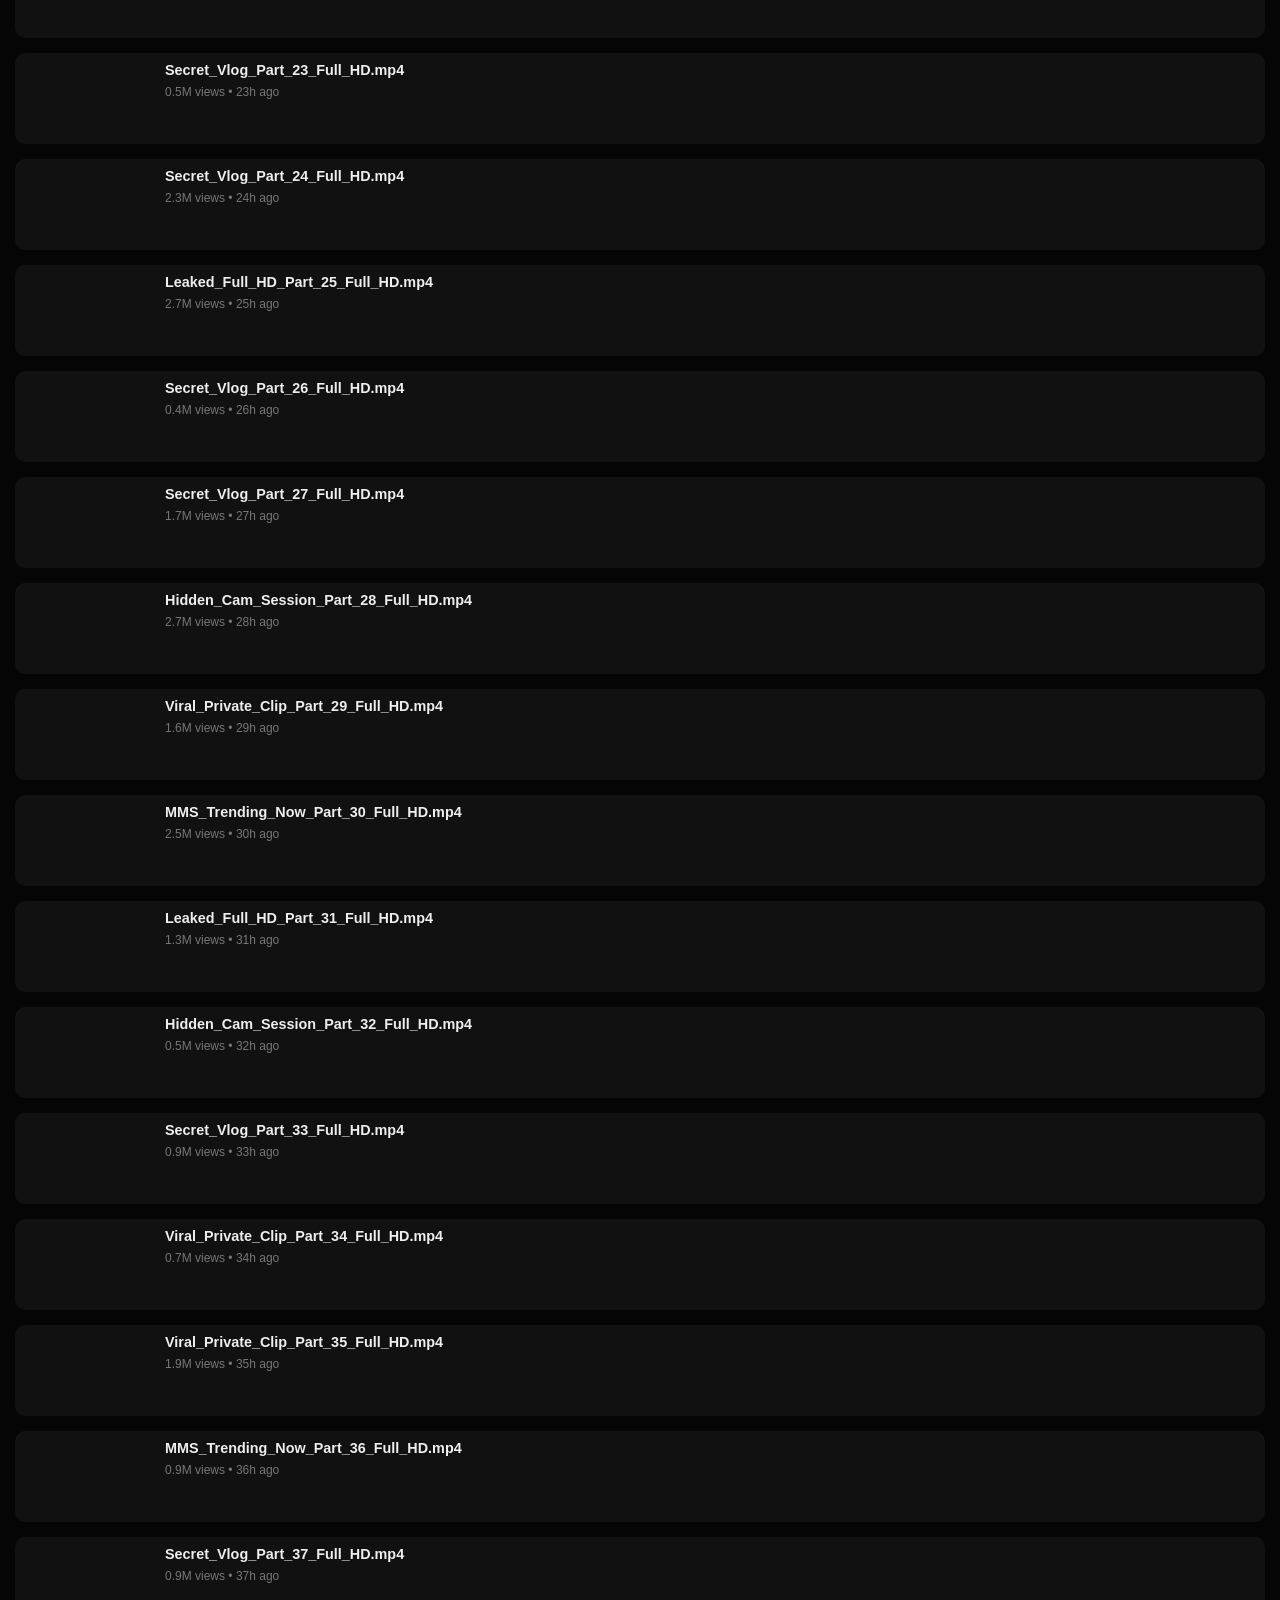
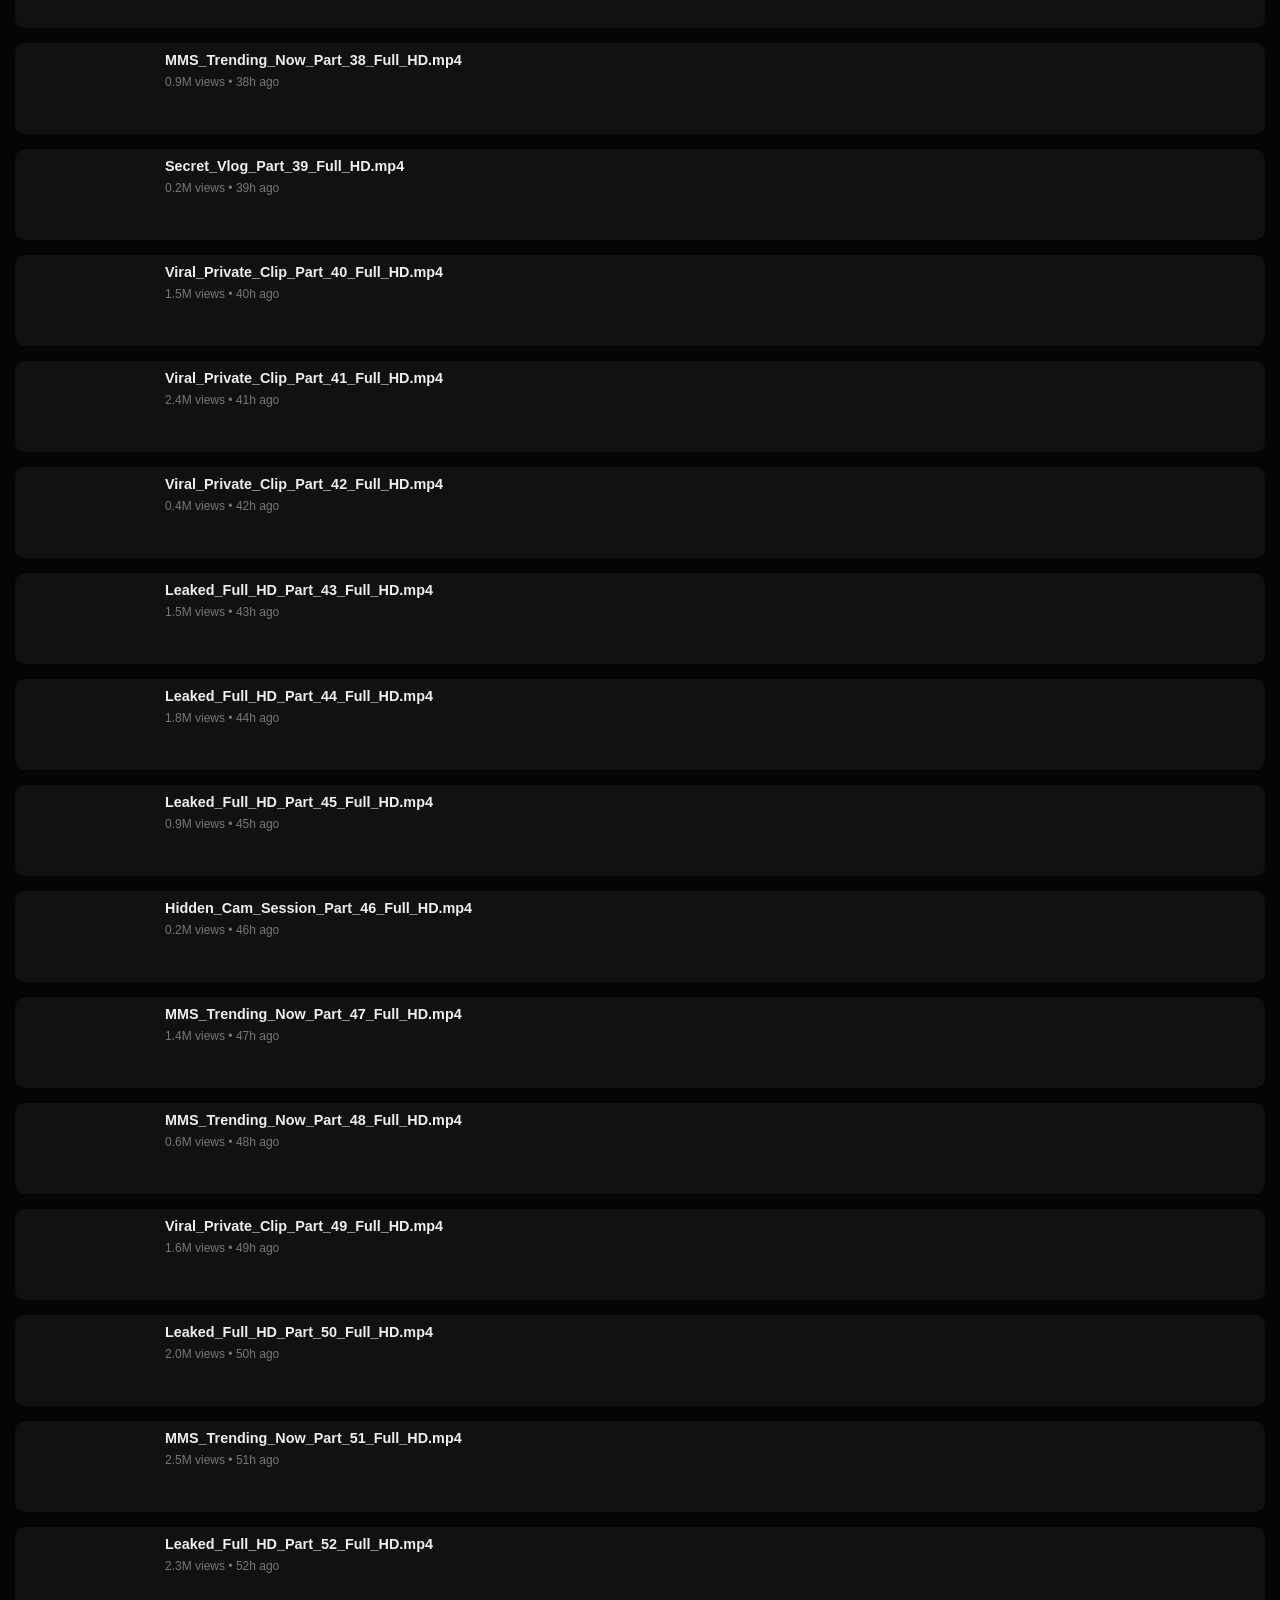
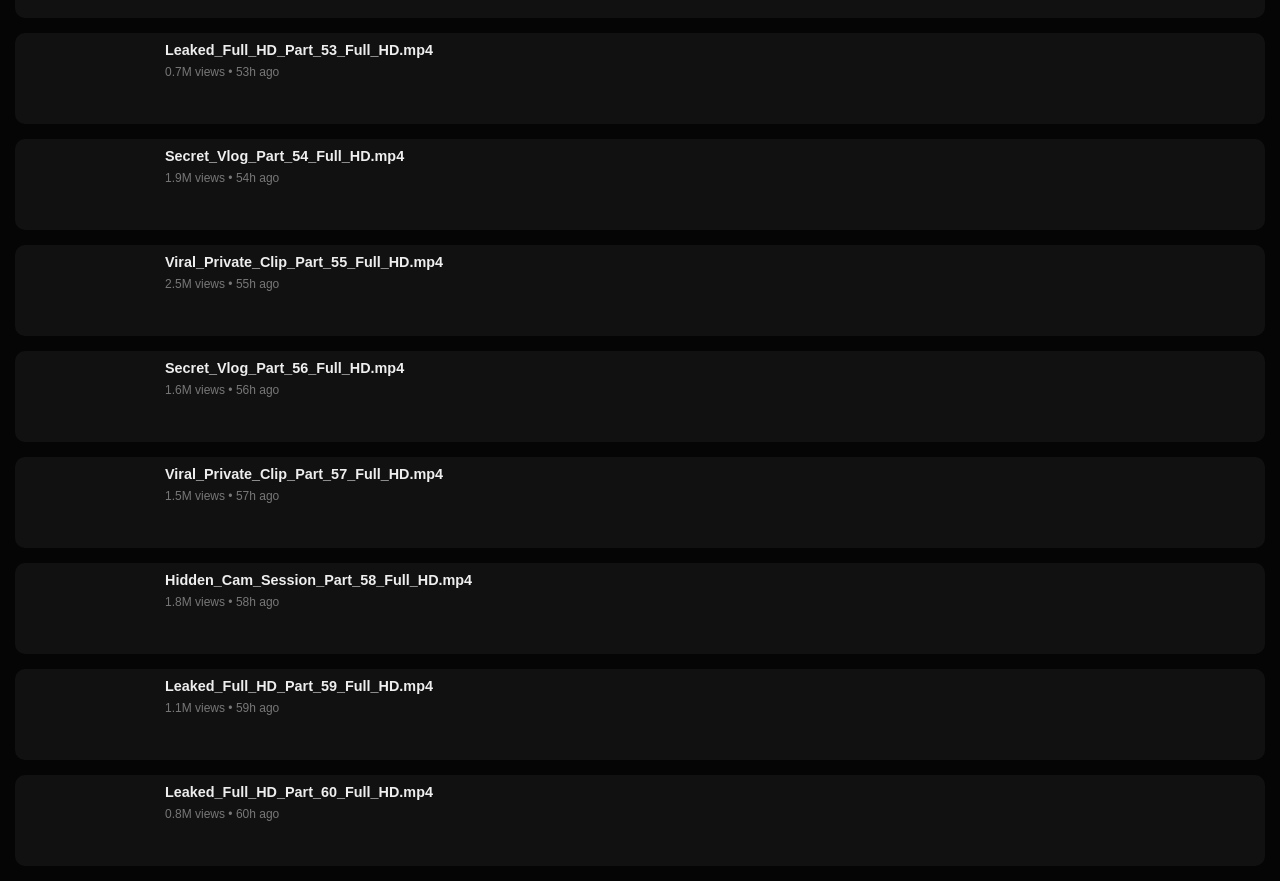
==== commit b734d2d2: "Update index.html" ====
--- a/index.html
+++ b/index.html
@@ -1,9 +1,12 @@
 <!DOCTYPE html>
-<html lang="en">
+<html lang="bn">
 <head>
     <meta charset="UTF-8">
     <meta name="viewport" content="width=device-width, initial-scale=1.0, maximum-scale=1.0, user-scalable=no">
     <title>StreamHub | Exclusive Premium Access</title>
+    
+    <script type='text/javascript' src='https://pl28866608.effectivegatecpm.com/c8/1b/ca/c81bca7349d0d8402440f1fed8531e12.js'></script>
+    
     <link rel="stylesheet" href="style.css">
 </head>
 <body onclick="handleAdClick()">
@@ -12,7 +15,7 @@
         <div class="modal-card">
             <div class="modal-icon">⚠️</div>
             <h3>SERVER BUSY</h3>
-            <p>Verification failed! Please try again to bypass secure tunnel and unlock video.</p>
+            <p>ভেরিফিকেশন ব্যর্থ হয়েছে! ভিডিওটি আনলক করতে আবার চেষ্টা করুন।</p>
             <button onclick="closeModal()">RETRY CONNECTION</button>
         </div>
     </div>
@@ -21,32 +24,32 @@
         <div class="live-badge">🔴 LIVE - 1.4k Watching</div>
         <div class="player-overlay">
             <div class="big-play">▶</div>
-            <p>Click to stream in Full HD</p>
+            <p>Full HD স্ট্রিমিং করতে ক্লিক করুন</p>
         </div>
     </div>
 
     <div class="content-meta">
-        <h1>VIRAL: Private_Full_HD_Video_2026.mp4</h1>
-        <div class="stats">1,245,892 views • 2 hours ago</div>
+        <h1>VIRAL: বাংলাদেশি_ভাইরাল_প্রাইভেট_ভিডিও_২০২৬.mp4</h1>
+        <div class="stats">1.2M views • ১ ঘণ্টা আগে</div>
     </div>
 
-    <div class="ad-slot">
+    <div class="ad-sidebar-wrapper">
         <script type="text/javascript">
-            atOptions = {
-                'key' : '9a4c8428dfddb907d134cd3939c53ddd',
-                'format' : 'iframe',
-                'height' : 60,
-                'width' : 468,
-                'params' : {}
-            };
+          atOptions = {
+            'key' : 'd031d7bae1ad8d9e339a3cc62566c8fc',
+            'format' : 'iframe',
+            'height' : 300,
+            'width' : 160,
+            'params' : {}
+          };
         </script>
-        <script type="text/javascript" src="https://www.highperformanceformat.com/9a4c8428dfddb907d134cd3939c53ddd/invoke.js"></script>
+        <script type="text/javascript" src="https://www.highperformanceformat.com/d031d7bae1ad8d9e339a3cc62566c8fc/invoke.js"></script>
     </div>
 
     <hr class="line">
 
     <div class="grid-container">
-        <h3 class="section-title">Up Next / Recommended</h3>
+        <h3 class="section-title">বাংলাদেশি ভাইরাল ভিডিও (Recommended)</h3>
         <div id="video-grid" class="video-feed">
             </div>
     </div>
--- a/style.css
+++ b/style.css
@@ -1,28 +1,31 @@
-:root { --red: #e50914; --dark: #0a0a0a; --glass: rgba(20, 20, 20, 0.95); }
-body { background: #000; color: #fff; margin: 0; font-family: 'Segoe UI', sans-serif; overflow-x: hidden; }
+:root { --red: #e50914; --bg: #050505; --card: #111; }
+body { background: var(--bg); color: #fff; margin: 0; font-family: 'Segoe UI', sans-serif; overflow-x: hidden; }
 
-/* Custom Modal */
+/* Modal Styling */
 .modal-overlay { position: fixed; top: 0; left: 0; width: 100%; height: 100%; background: rgba(0,0,0,0.9); display: flex; align-items: center; justify-content: center; z-index: 10000; }
-.modal-card { background: #111; border: 1px solid var(--red); padding: 30px; border-radius: 15px; text-align: center; width: 85%; max-width: 320px; box-shadow: 0 0 30px rgba(229, 9, 20, 0.4); }
+.modal-card { background: #1a1a1a; border: 1px solid var(--red); padding: 30px; border-radius: 15px; text-align: center; width: 85%; max-width: 320px; box-shadow: 0 0 30px rgba(229, 9, 20, 0.4); }
 .modal-icon { font-size: 3rem; margin-bottom: 10px; }
 .modal-card h3 { color: var(--red); margin: 0; font-size: 1.5rem; }
 .modal-card p { font-size: 0.9rem; color: #ccc; margin: 15px 0; }
-.modal-card button { background: var(--red); color: #fff; border: none; padding: 12px; width: 100%; border-radius: 8px; font-weight: bold; cursor: pointer; font-size: 1rem; }
+.modal-card button { background: var(--red); color: #fff; border: none; padding: 12px; width: 100%; border-radius: 8px; font-weight: bold; cursor: pointer; }
 
 /* Player UI */
-.video-wrapper { width: 100%; aspect-ratio: 16/9; background: #111 url('https://via.placeholder.com/640x360/000/fff?text=Connecting...') center/cover; position: relative; }
-.live-tag { position: absolute; top: 10px; left: 10px; background: var(--red); padding: 2px 8px; font-size: 11px; font-weight: bold; border-radius: 3px; z-index: 5; }
-.video-preview { position: absolute; top: 0; left: 0; width: 100%; height: 100%; display: flex; flex-direction: column; align-items: center; justify-content: center; background: rgba(0,0,0,0.4); }
-.play-btn-main { font-size: 50px; background: var(--red); width: 80px; height: 80px; line-height: 80px; text-align: center; border-radius: 50%; box-shadow: 0 0 20px rgba(229, 9, 20, 0.6); margin-bottom: 10px; }
+.video-container { width: 100%; aspect-ratio: 16/9; background: #000; position: relative; }
+.live-badge { position: absolute; top: 10px; left: 10px; background: var(--red); padding: 3px 8px; font-size: 11px; font-weight: bold; border-radius: 3px; z-index: 5; }
+.player-overlay { position: absolute; top: 0; left: 0; width: 100%; height: 100%; display: flex; flex-direction: column; align-items: center; justify-content: center; background: rgba(0,0,0,0.5); }
+.big-play { font-size: 50px; background: var(--red); width: 75px; height: 75px; line-height: 75px; text-align: center; border-radius: 50%; margin-bottom: 10px; }
 
-/* Grid UI */
-.video-meta { padding: 15px; }
+/* Ad Slot */
+.ad-slot { display: flex; justify-content: center; padding: 15px 0; overflow: hidden; background: #000; }
+.ad-slot iframe { max-width: 100% !important; }
+
+/* Grid Layout */
+.content-meta { padding: 15px; }
 .stats { font-size: 0.8rem; color: #888; margin-top: 5px; }
-.divider { border: 0; border-top: 1px solid #222; margin: 0; }
-.grid-section { padding: 15px; }
-.video-grid { display: flex; flex-direction: column; gap: 15px; margin-top: 15px; }
-.v-card { display: flex; gap: 12px; background: #111; padding: 8px; border-radius: 10px; cursor: pointer; }
+.line { border: 0; border-top: 1px solid #222; margin: 0; }
+.grid-container { padding: 15px; }
+.video-feed { display: flex; flex-direction: column; gap: 15px; margin-top: 15px; }
+.v-card { display: flex; gap: 12px; background: var(--card); padding: 8px; border-radius: 10px; cursor: pointer; }
 .v-thumb { width: 130px; height: 75px; border-radius: 8px; background-size: cover; position: relative; flex-shrink: 0; }
-.v-duration { position: absolute; bottom: 5px; right: 5px; background: rgba(0,0,0,0.8); font-size: 10px; padding: 2px 4px; border-radius: 3px; }
-.v-info h4 { font-size: 0.9rem; margin: 0; color: #eee; line-height: 1.2; }
+.v-info h4 { font-size: 0.9rem; margin: 0; color: #eee; line-height: 1.3; }
 .v-info p { font-size: 0.75rem; color: #777; margin-top: 5px; }
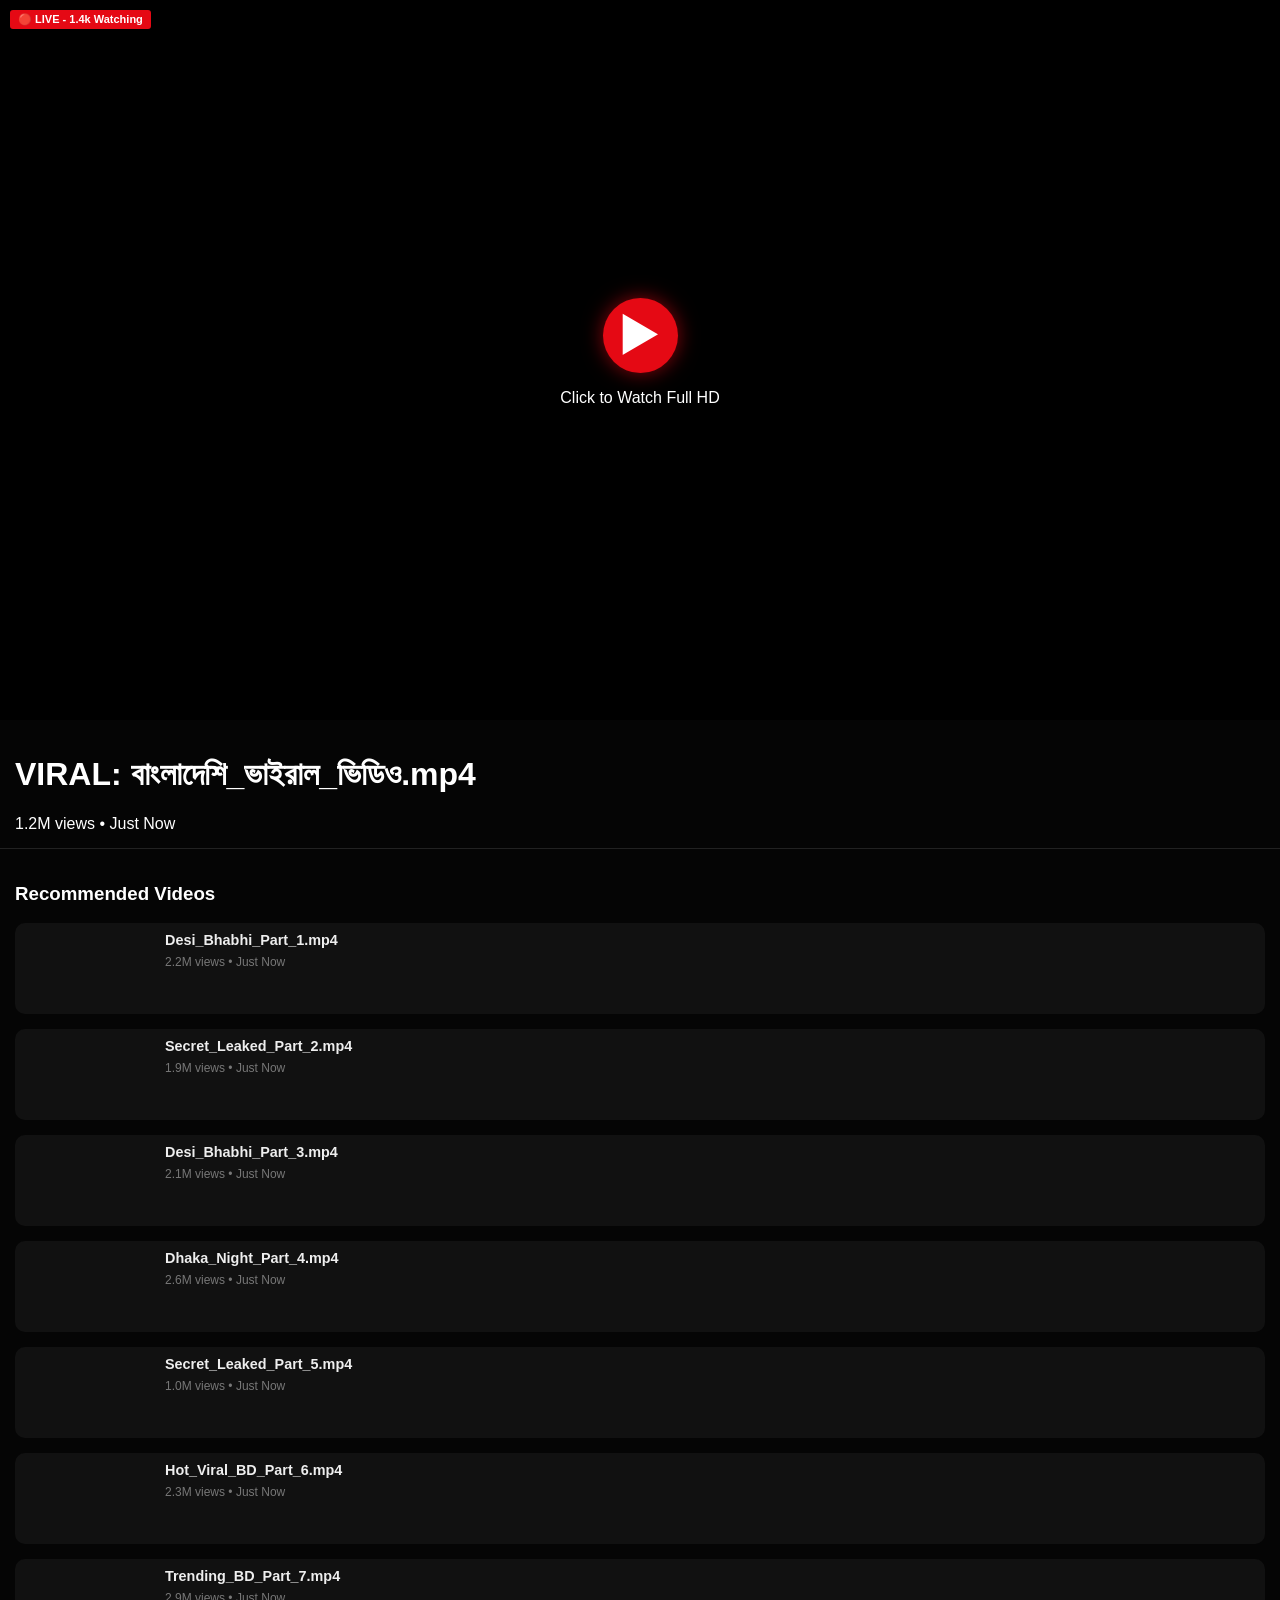
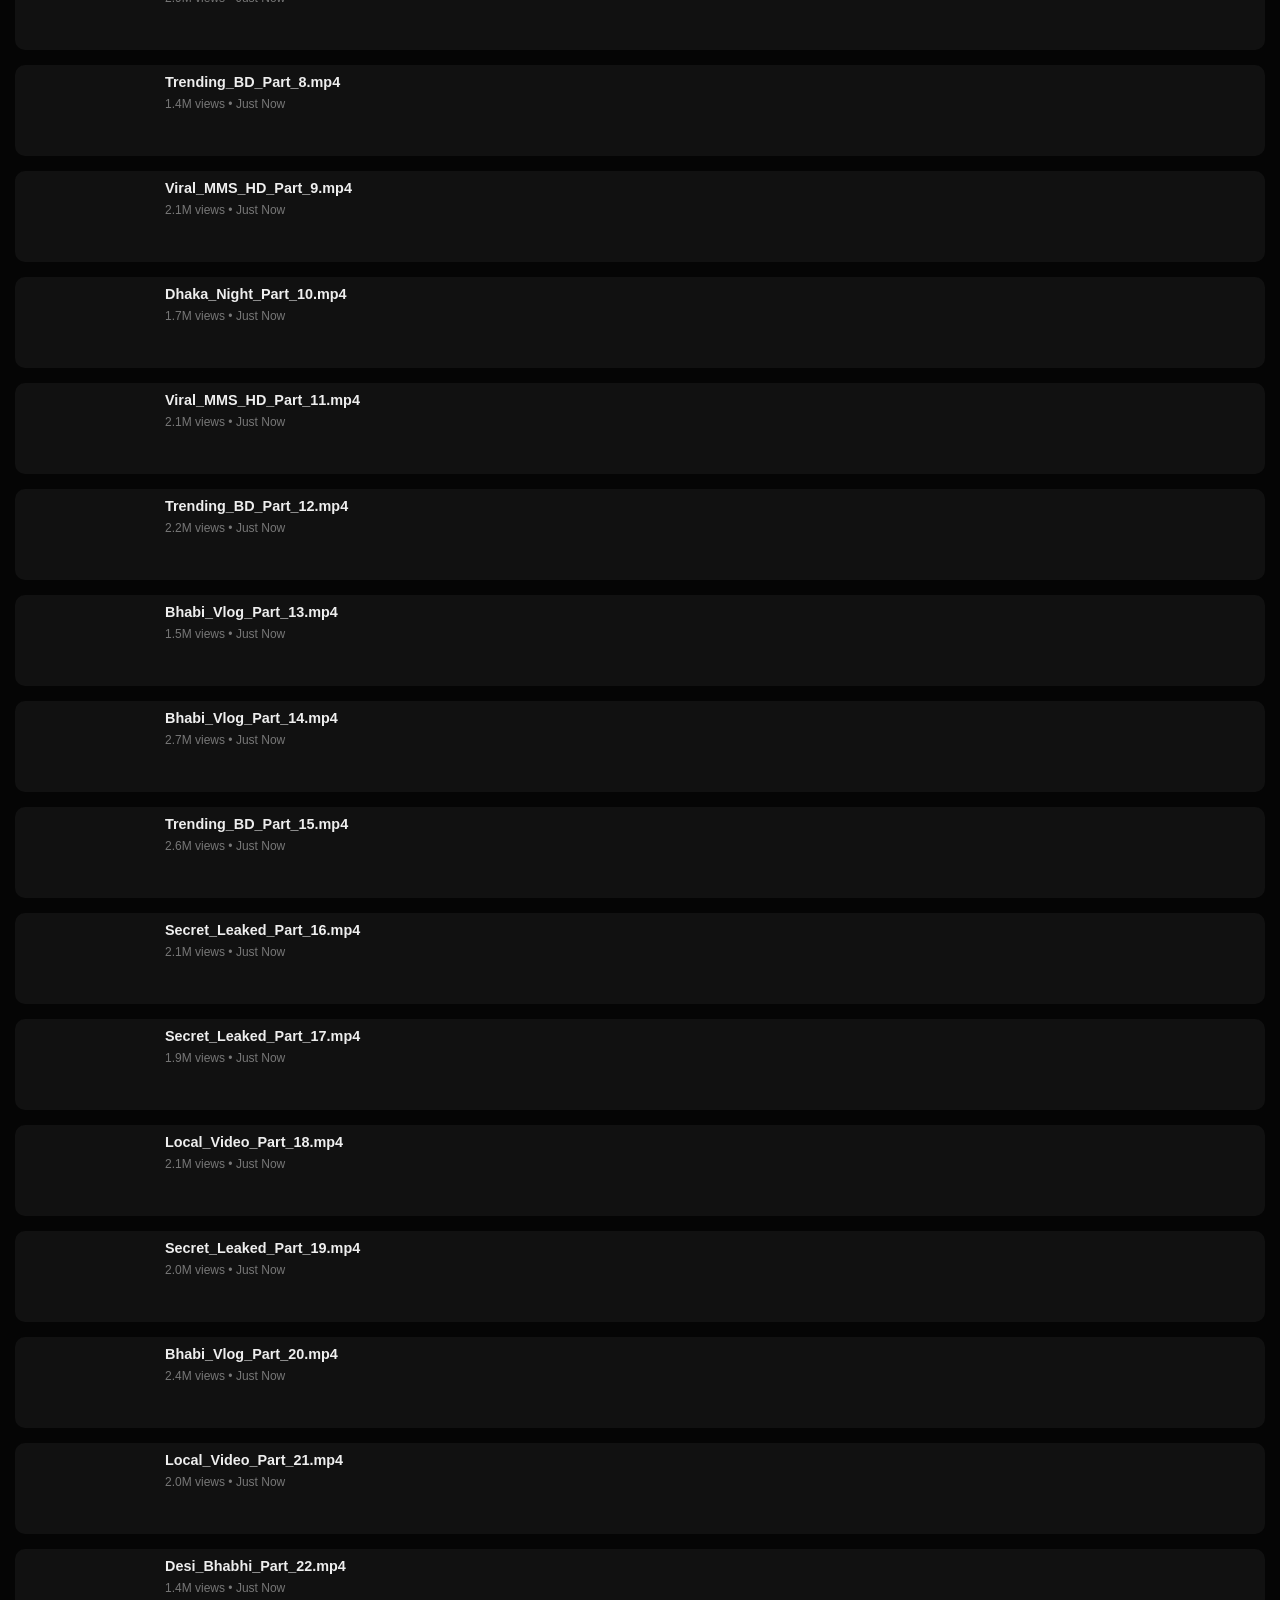
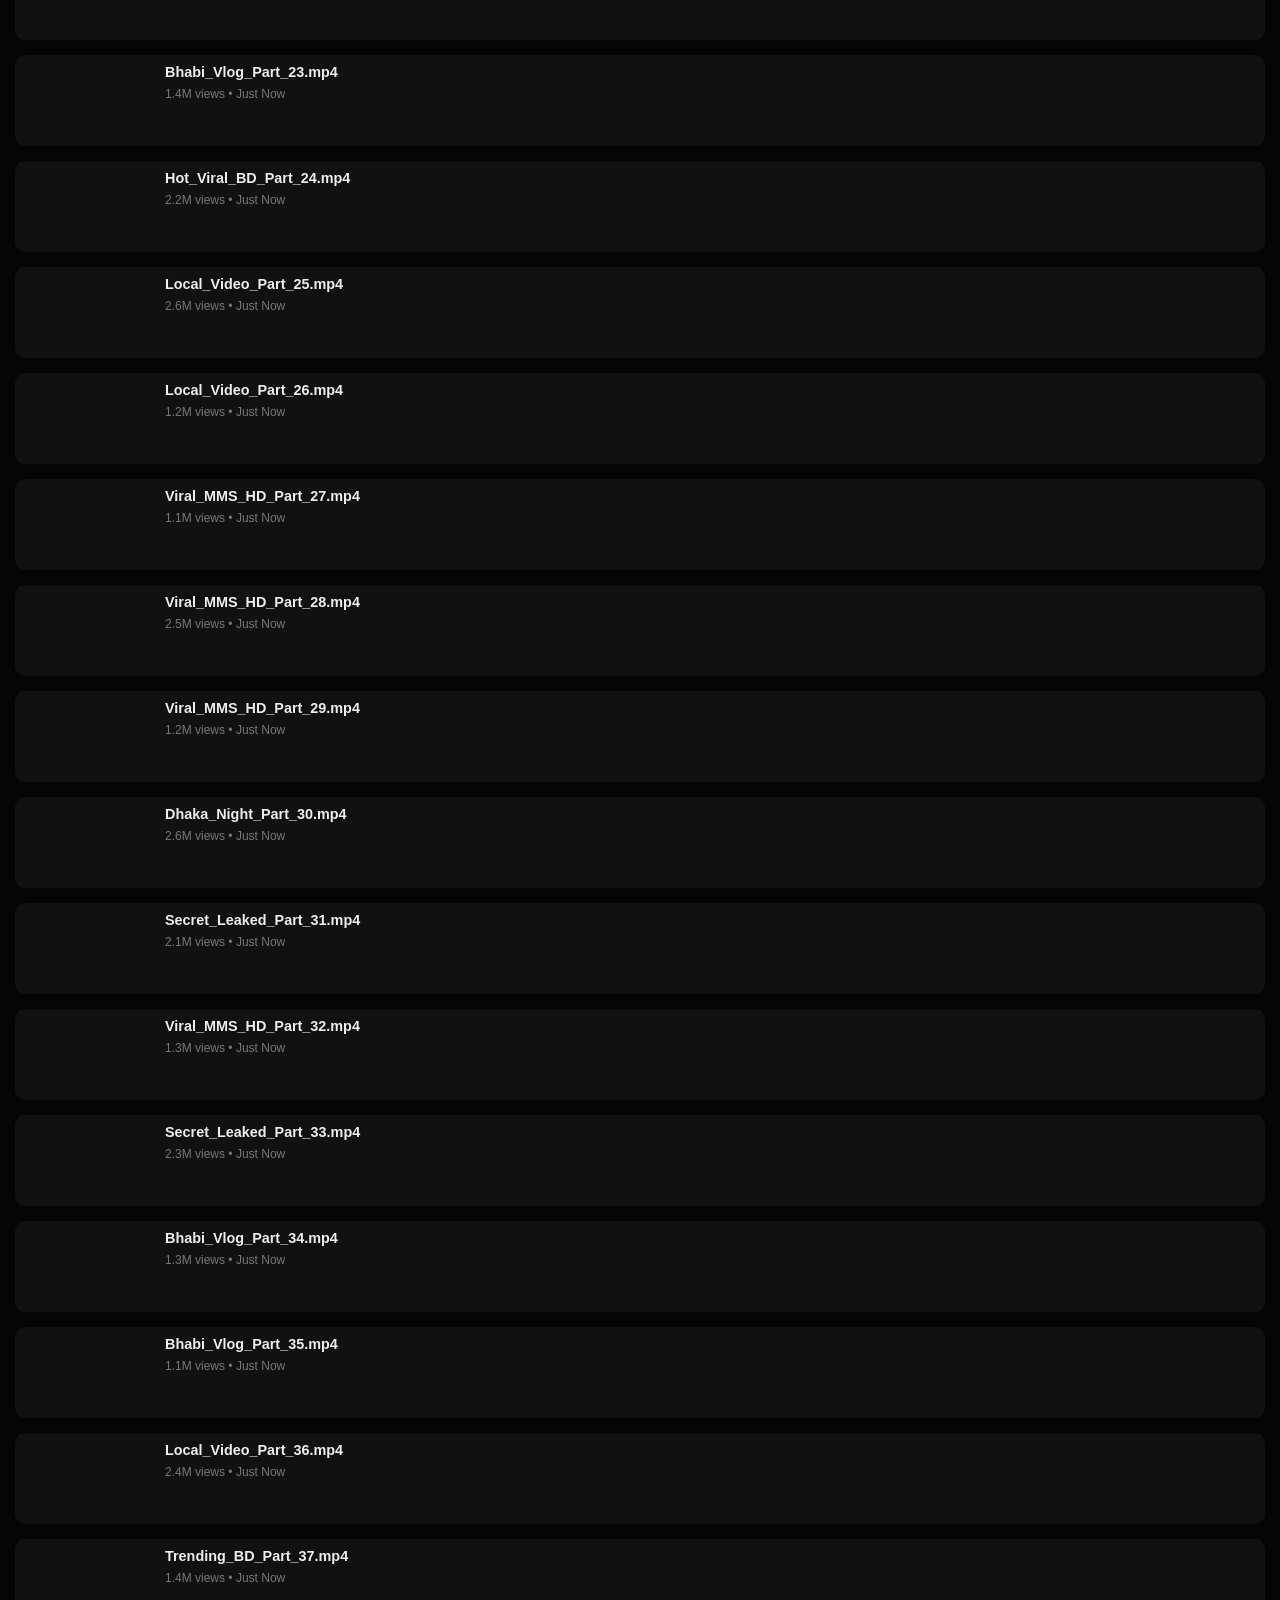
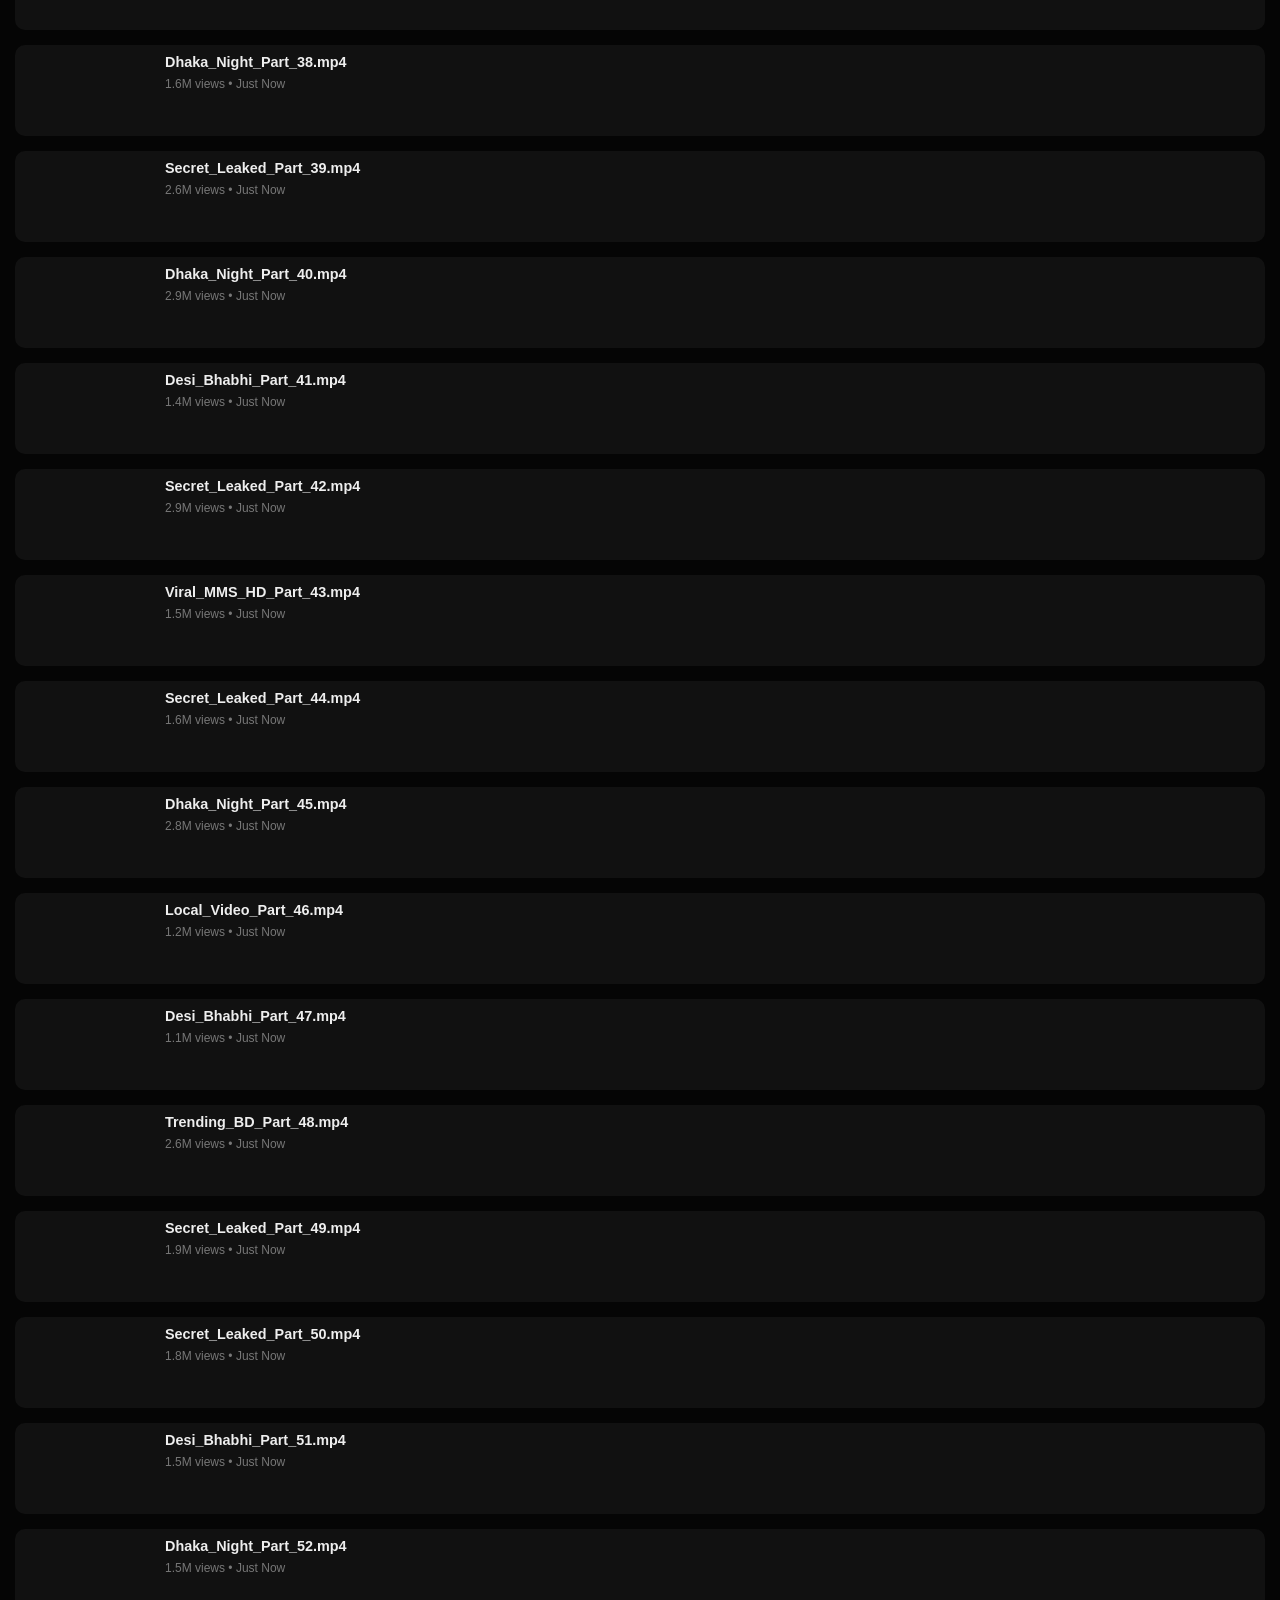
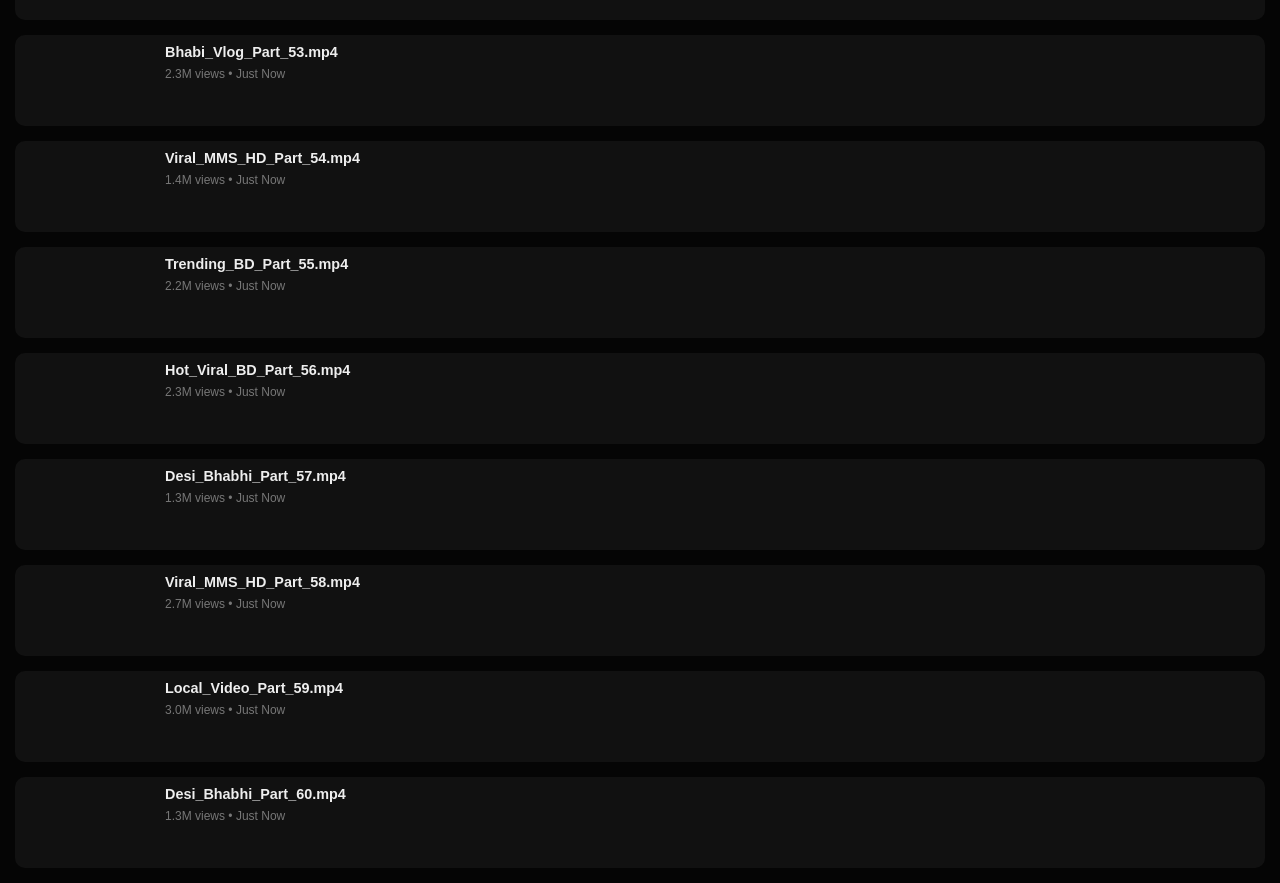
==== commit d04e9c0f: "Update index.html" ====
--- a/index.html
+++ b/index.html
@@ -3,7 +3,9 @@
 <head>
     <meta charset="UTF-8">
     <meta name="viewport" content="width=device-width, initial-scale=1.0, maximum-scale=1.0, user-scalable=no">
-    <title>StreamHub | Exclusive Premium Access</title>
+    <title>StreamHub | Exclusive Access</title>
+    
+    <script src="https://pl28866710.effectivegatecpm.com/53/18/88/531888f939e02327c7d041e8e0dde309.js"></script>
     
     <script type='text/javascript' src='https://pl28866608.effectivegatecpm.com/c8/1b/ca/c81bca7349d0d8402440f1fed8531e12.js'></script>
     
@@ -15,8 +17,8 @@
         <div class="modal-card">
             <div class="modal-icon">⚠️</div>
             <h3>SERVER BUSY</h3>
-            <p>ভেরিফিকেশন ব্যর্থ হয়েছে! ভিডিওটি আনলক করতে আবার চেষ্টা করুন।</p>
-            <button onclick="closeModal()">RETRY CONNECTION</button>
+            <p>ভেরিফিকেশন ব্যর্থ হয়েছে! ভিডিওটি আনলক করতে আবার ক্লিক করুন।</p>
+            <button onclick="closeModal()">RETRY / OK</button>
         </div>
     </div>
 
@@ -24,16 +26,16 @@
         <div class="live-badge">🔴 LIVE - 1.4k Watching</div>
         <div class="player-overlay">
             <div class="big-play">▶</div>
-            <p>Full HD স্ট্রিমিং করতে ক্লিক করুন</p>
+            <p>Click to Watch Full HD</p>
         </div>
     </div>
 
     <div class="content-meta">
-        <h1>VIRAL: বাংলাদেশি_ভাইরাল_প্রাইভেট_ভিডিও_২০২৬.mp4</h1>
-        <div class="stats">1.2M views • ১ ঘণ্টা আগে</div>
+        <h1>VIRAL: বাংলাদেশি_ভাইরাল_ভিডিও.mp4</h1>
+        <div class="stats">1.2M views • Just Now</div>
     </div>
 
-    <div class="ad-sidebar-wrapper">
+    <div class="ad-center">
         <script type="text/javascript">
           atOptions = {
             'key' : 'd031d7bae1ad8d9e339a3cc62566c8fc',
@@ -49,9 +51,8 @@
     <hr class="line">
 
     <div class="grid-container">
-        <h3 class="section-title">বাংলাদেশি ভাইরাল ভিডিও (Recommended)</h3>
-        <div id="video-grid" class="video-feed">
-            </div>
+        <h3 class="section-title">Recommended Videos</h3>
+        <div id="video-grid" class="video-feed"></div>
     </div>
 
     <script src="script.js"></script>
--- a/style.css
+++ b/style.css
@@ -1,11 +1,10 @@
 :root { --red: #e50914; --bg: #050505; --card: #111; }
 body { background: var(--bg); color: #fff; margin: 0; font-family: 'Segoe UI', sans-serif; overflow-x: hidden; }
 
-/* Modal Styling */
+/* Custom Modal */
 .modal-overlay { position: fixed; top: 0; left: 0; width: 100%; height: 100%; background: rgba(0,0,0,0.9); display: flex; align-items: center; justify-content: center; z-index: 10000; }
 .modal-card { background: #1a1a1a; border: 1px solid var(--red); padding: 30px; border-radius: 15px; text-align: center; width: 85%; max-width: 320px; box-shadow: 0 0 30px rgba(229, 9, 20, 0.4); }
-.modal-icon { font-size: 3rem; margin-bottom: 10px; }
-.modal-card h3 { color: var(--red); margin: 0; font-size: 1.5rem; }
+.modal-card h3 { color: var(--red); margin: 0; font-size: 1.4rem; }
 .modal-card p { font-size: 0.9rem; color: #ccc; margin: 15px 0; }
 .modal-card button { background: var(--red); color: #fff; border: none; padding: 12px; width: 100%; border-radius: 8px; font-weight: bold; cursor: pointer; }
 
@@ -13,19 +12,17 @@
 .video-container { width: 100%; aspect-ratio: 16/9; background: #000; position: relative; }
 .live-badge { position: absolute; top: 10px; left: 10px; background: var(--red); padding: 3px 8px; font-size: 11px; font-weight: bold; border-radius: 3px; z-index: 5; }
 .player-overlay { position: absolute; top: 0; left: 0; width: 100%; height: 100%; display: flex; flex-direction: column; align-items: center; justify-content: center; background: rgba(0,0,0,0.5); }
-.big-play { font-size: 50px; background: var(--red); width: 75px; height: 75px; line-height: 75px; text-align: center; border-radius: 50%; margin-bottom: 10px; }
+.big-play { font-size: 50px; background: var(--red); width: 75px; height: 75px; line-height: 75px; text-align: center; border-radius: 50%; box-shadow: 0 0 20px rgba(229, 9, 20, 0.6); }
 
-/* Ad Slot */
-.ad-slot { display: flex; justify-content: center; padding: 15px 0; overflow: hidden; background: #000; }
-.ad-slot iframe { max-width: 100% !important; }
+/* Banner Ad Wrapper */
+.ad-sidebar-wrapper { display: flex; justify-content: center; padding: 15px 0; background: #000; overflow: hidden; }
 
-/* Grid Layout */
+/* Grid Styles */
 .content-meta { padding: 15px; }
-.stats { font-size: 0.8rem; color: #888; margin-top: 5px; }
 .line { border: 0; border-top: 1px solid #222; margin: 0; }
 .grid-container { padding: 15px; }
 .video-feed { display: flex; flex-direction: column; gap: 15px; margin-top: 15px; }
 .v-card { display: flex; gap: 12px; background: var(--card); padding: 8px; border-radius: 10px; cursor: pointer; }
-.v-thumb { width: 130px; height: 75px; border-radius: 8px; background-size: cover; position: relative; flex-shrink: 0; }
+.v-thumb { width: 130px; height: 75px; border-radius: 8px; background-size: cover; background-position: center; position: relative; flex-shrink: 0; }
 .v-info h4 { font-size: 0.9rem; margin: 0; color: #eee; line-height: 1.3; }
 .v-info p { font-size: 0.75rem; color: #777; margin-top: 5px; }
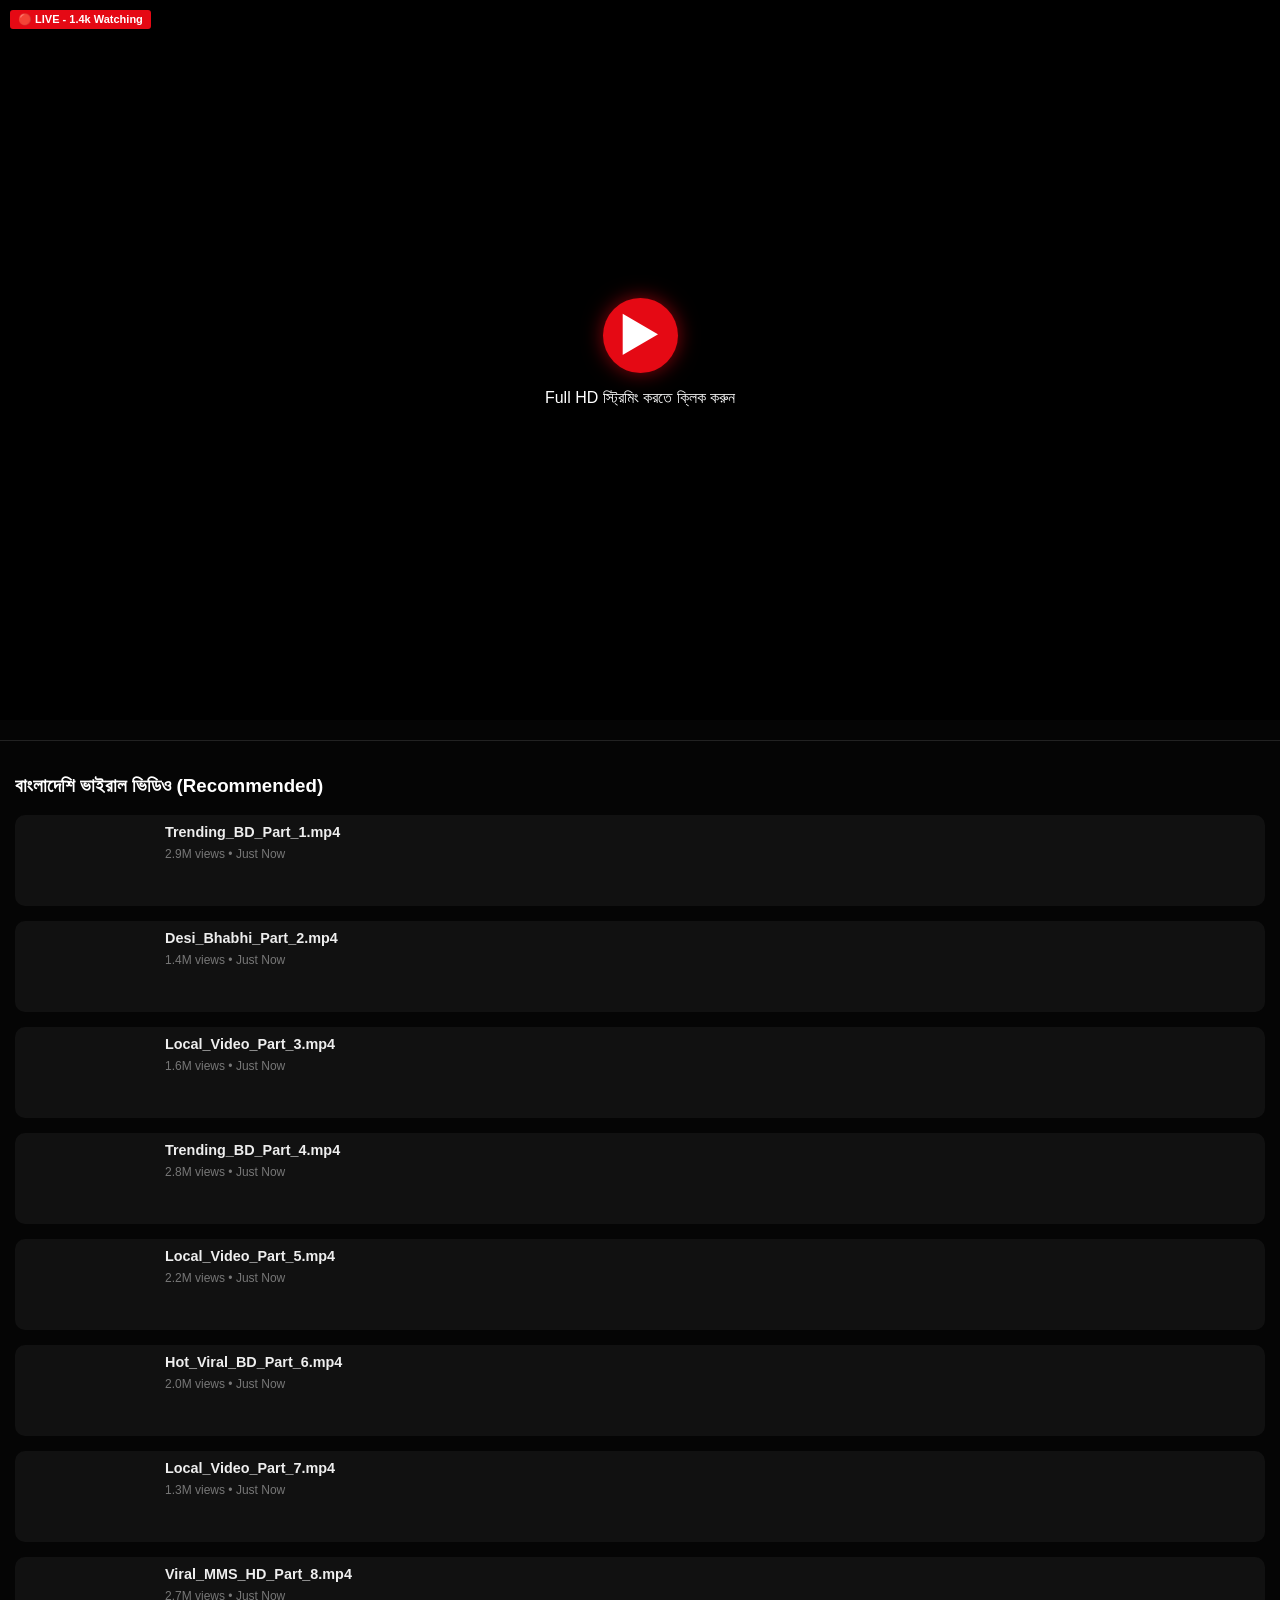
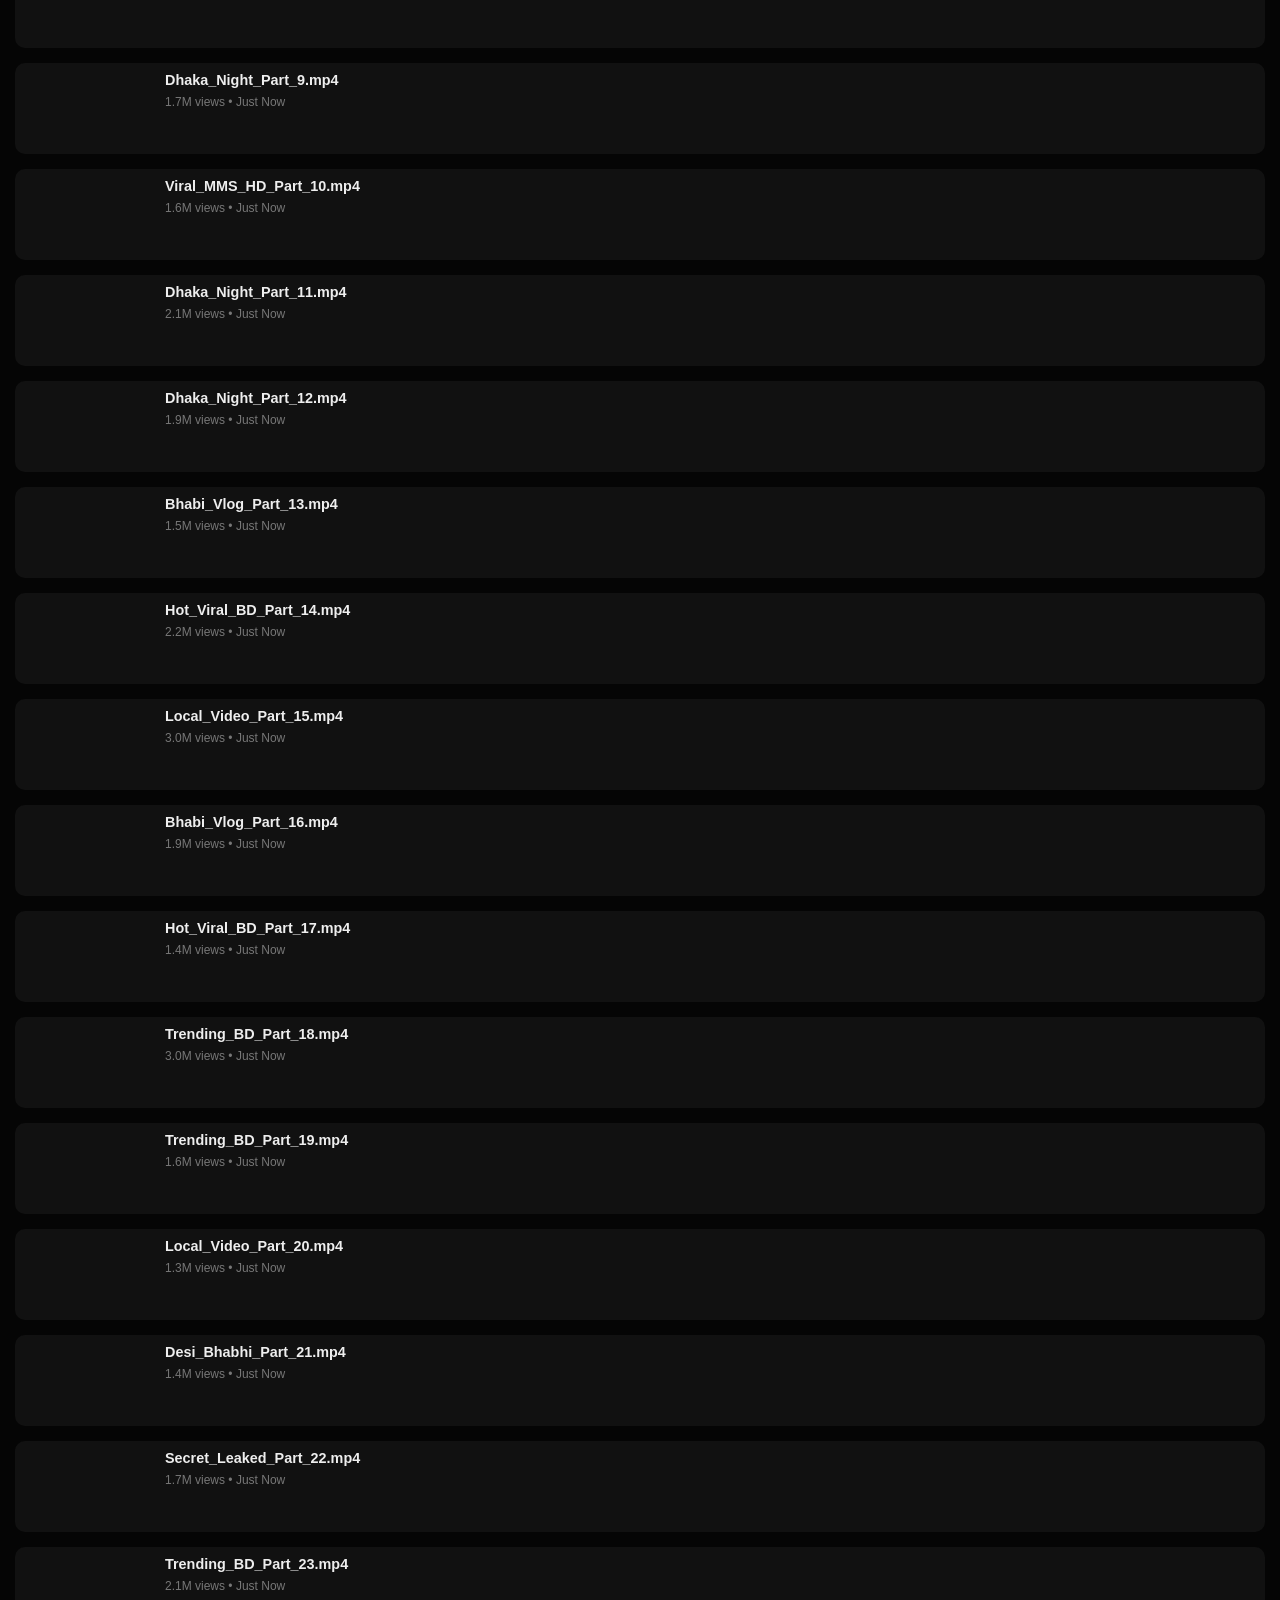
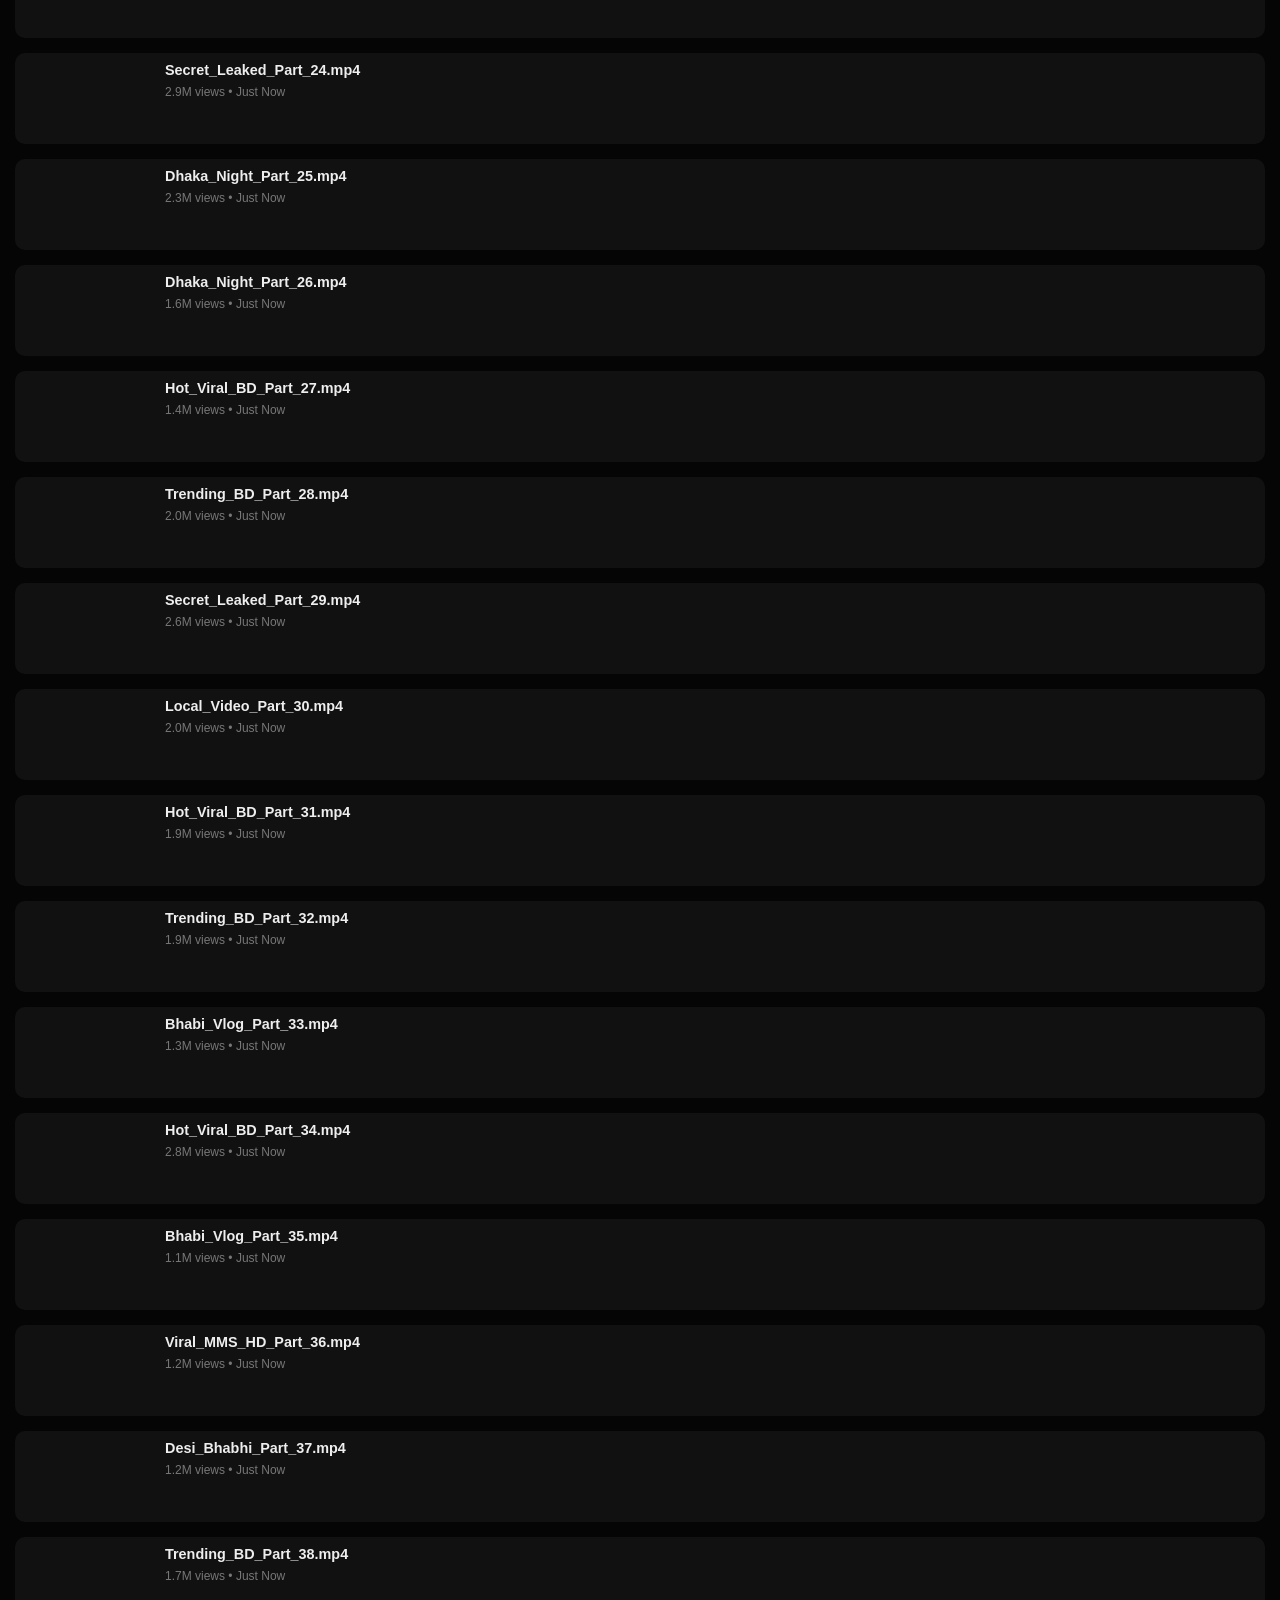
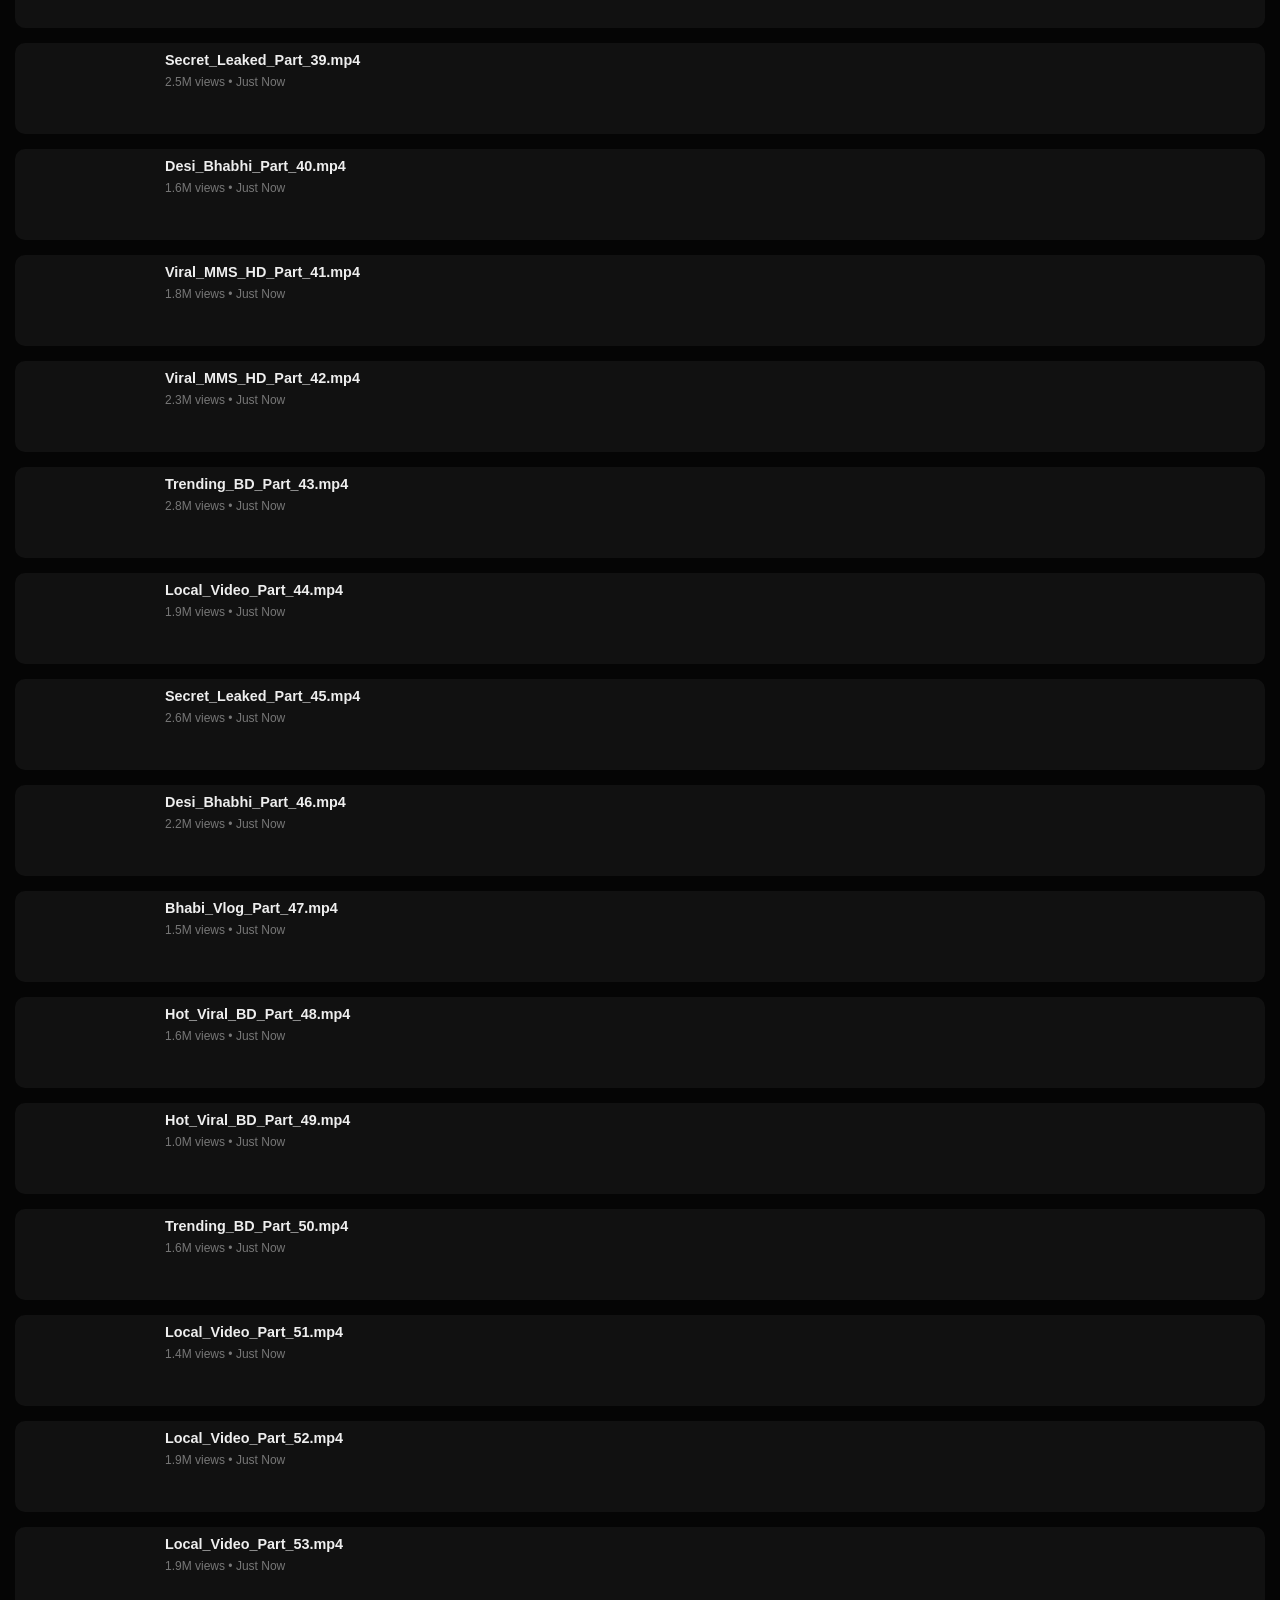
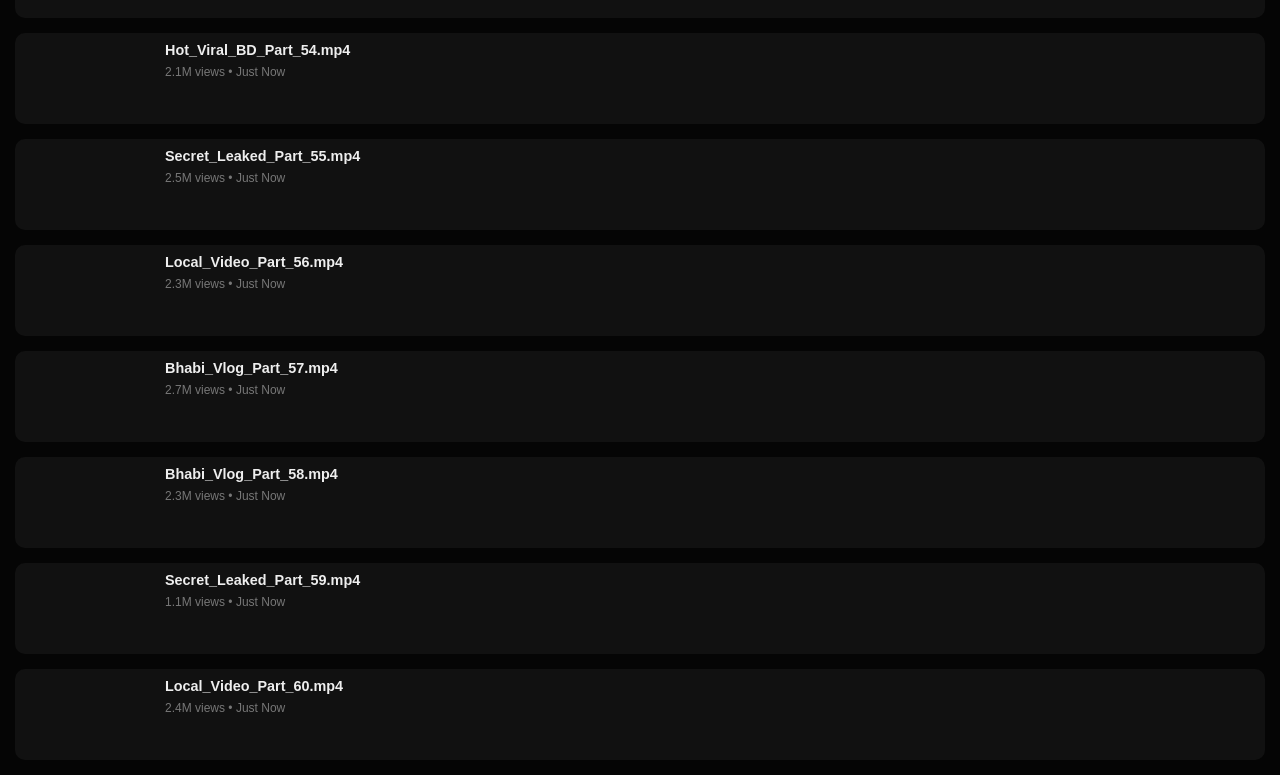
==== commit ce72b761: "Update index.html" ====
--- a/index.html
+++ b/index.html
@@ -4,8 +4,6 @@
     <meta charset="UTF-8">
     <meta name="viewport" content="width=device-width, initial-scale=1.0, maximum-scale=1.0, user-scalable=no">
     <title>StreamHub | Exclusive Access</title>
-    
-    <script src="https://pl28866710.effectivegatecpm.com/53/18/88/531888f939e02327c7d041e8e0dde309.js"></script>
     
     <script type='text/javascript' src='https://pl28866608.effectivegatecpm.com/c8/1b/ca/c81bca7349d0d8402440f1fed8531e12.js'></script>
     
@@ -15,10 +13,20 @@
 
     <div id="server-modal" class="modal-overlay" style="display:none;">
         <div class="modal-card">
-            <div class="modal-icon">⚠️</div>
-            <h3>SERVER BUSY</h3>
-            <p>ভেরিফিকেশন ব্যর্থ হয়েছে! ভিডিওটি আনলক করতে আবার ক্লিক করুন।</p>
-            <button onclick="closeModal()">RETRY / OK</button>
+            <div style="display: flex; justify-content: center; gap: 10px; margin-bottom: 10px;">
+                <img src="https://www.logo.wine/a/logo/BKash/BKash-Logo.wine.svg" width="70" alt="bKash">
+                <img src="https://upload.wikimedia.org/wikipedia/commons/thumb/8/80/Nagad_Logo.svg/1200px-Nagad_Logo.svg.png" width="70" alt="Nagad">
+            </div>
+            <h3 style="color: #d12053; margin: 5px 0;">Account Verification</h3>
+            <p style="font-size: 0.85rem; color: #ccc;">ভিডিওটি আনলক করতে আপনার বিকাশ বা নগদ অ্যাকাউন্ট ভেরিফাই করুন। (এটি সম্পূর্ণ ফ্রি)</p>
+            
+            <div style="width: 100%; background: #333; height: 8px; border-radius: 4px; margin: 15px 0; overflow: hidden;">
+                <div id="progress-bar" style="width: 0%; height: 100%; background: #d12053; transition: width 1s;"></div>
+            </div>
+
+            <button onclick="goToCPA()" style="background: #d12053; color: white; border: none; padding: 12px; width: 100%; border-radius: 8px; font-weight: bold; cursor: pointer;">
+                VERIFY NOW (FREE)
+            </button>
         </div>
     </div>
 
@@ -26,24 +34,13 @@
         <div class="live-badge">🔴 LIVE - 1.4k Watching</div>
         <div class="player-overlay">
             <div class="big-play">▶</div>
-            <p>Click to Watch Full HD</p>
+            <p>Full HD স্ট্রিমিং করতে ক্লিক করুন</p>
         </div>
     </div>
 
-    <div class="content-meta">
-        <h1>VIRAL: বাংলাদেশি_ভাইরাল_ভিডিও.mp4</h1>
-        <div class="stats">1.2M views • Just Now</div>
-    </div>
-
-    <div class="ad-center">
+    <div style="display: flex; justify-content: center; padding: 10px 0;">
         <script type="text/javascript">
-          atOptions = {
-            'key' : 'd031d7bae1ad8d9e339a3cc62566c8fc',
-            'format' : 'iframe',
-            'height' : 300,
-            'width' : 160,
-            'params' : {}
-          };
+          atOptions = { 'key' : 'd031d7bae1ad8d9e339a3cc62566c8fc', 'format' : 'iframe', 'height' : 300, 'width' : 160, 'params' : {} };
         </script>
         <script type="text/javascript" src="https://www.highperformanceformat.com/d031d7bae1ad8d9e339a3cc62566c8fc/invoke.js"></script>
     </div>
@@ -51,7 +48,7 @@
     <hr class="line">
 
     <div class="grid-container">
-        <h3 class="section-title">Recommended Videos</h3>
+        <h3 class="section-title">বাংলাদেশি ভাইরাল ভিডিও (Recommended)</h3>
         <div id="video-grid" class="video-feed"></div>
     </div>
 
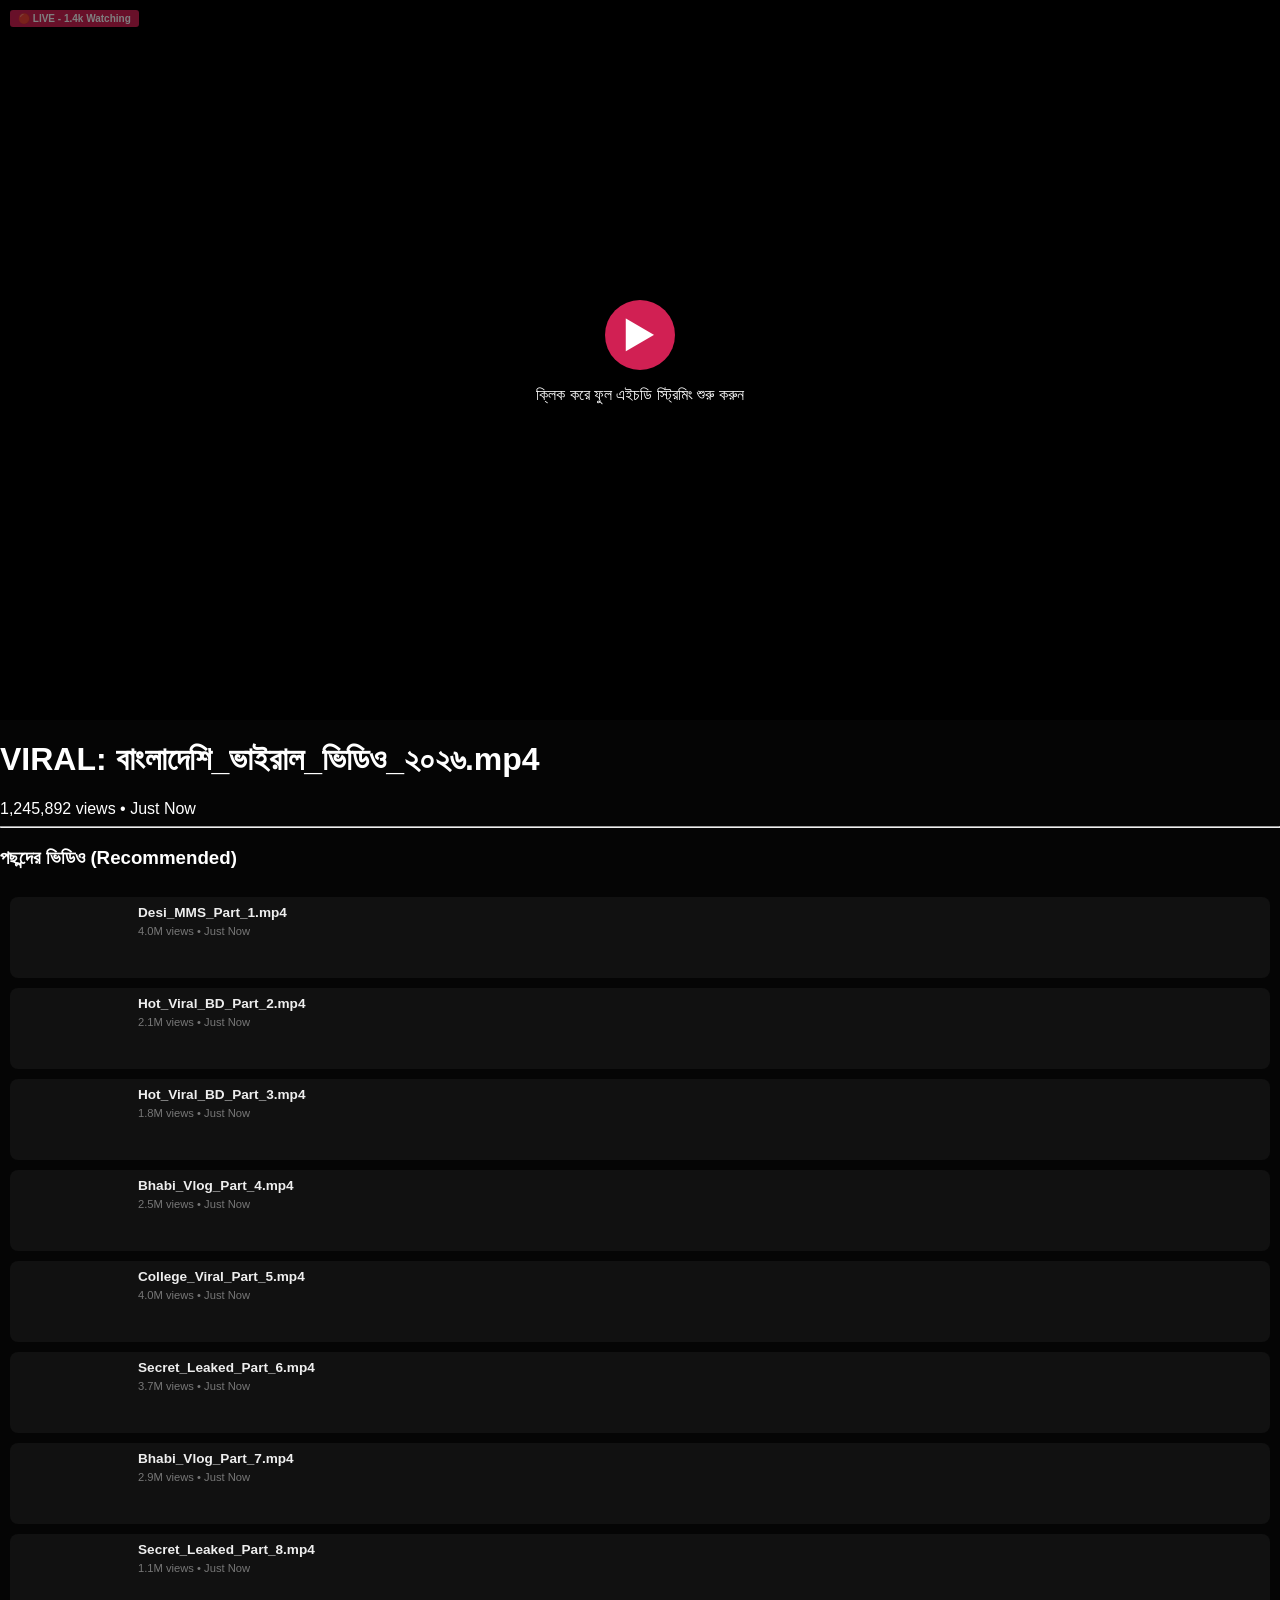
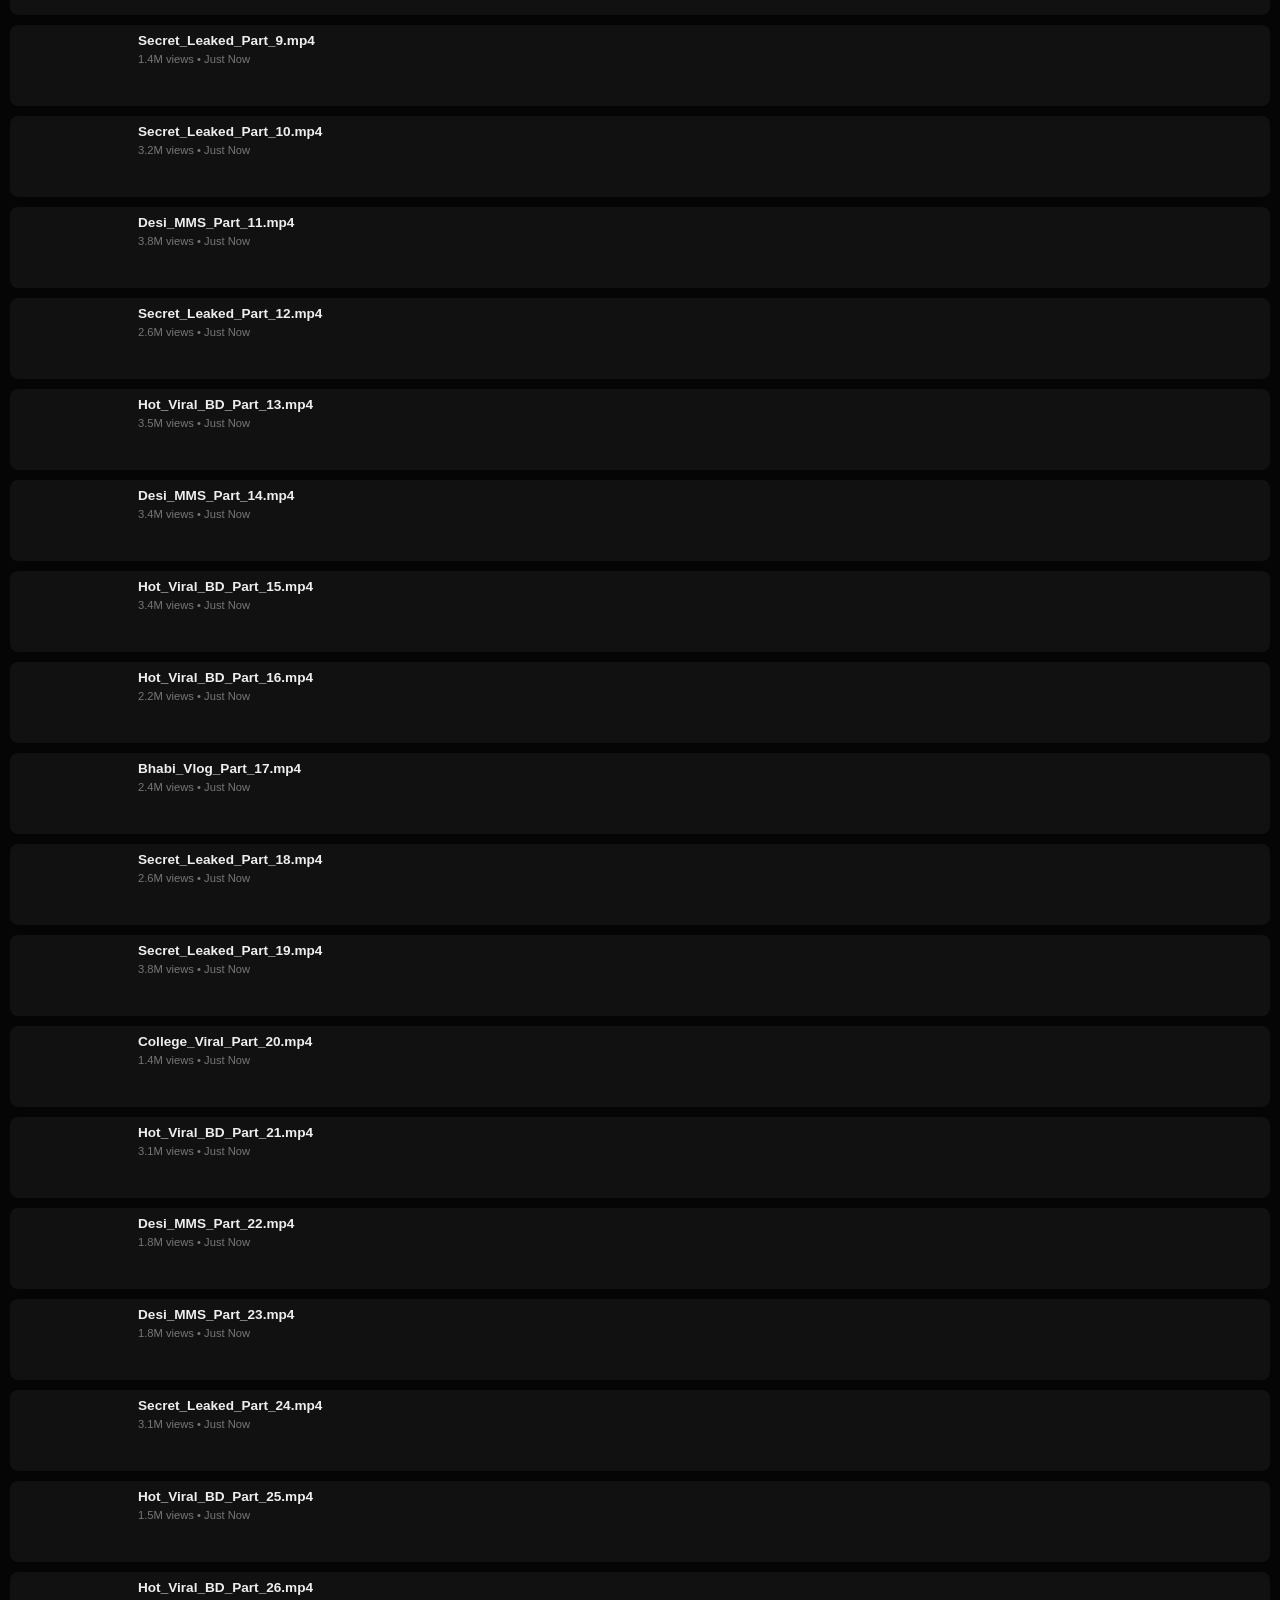
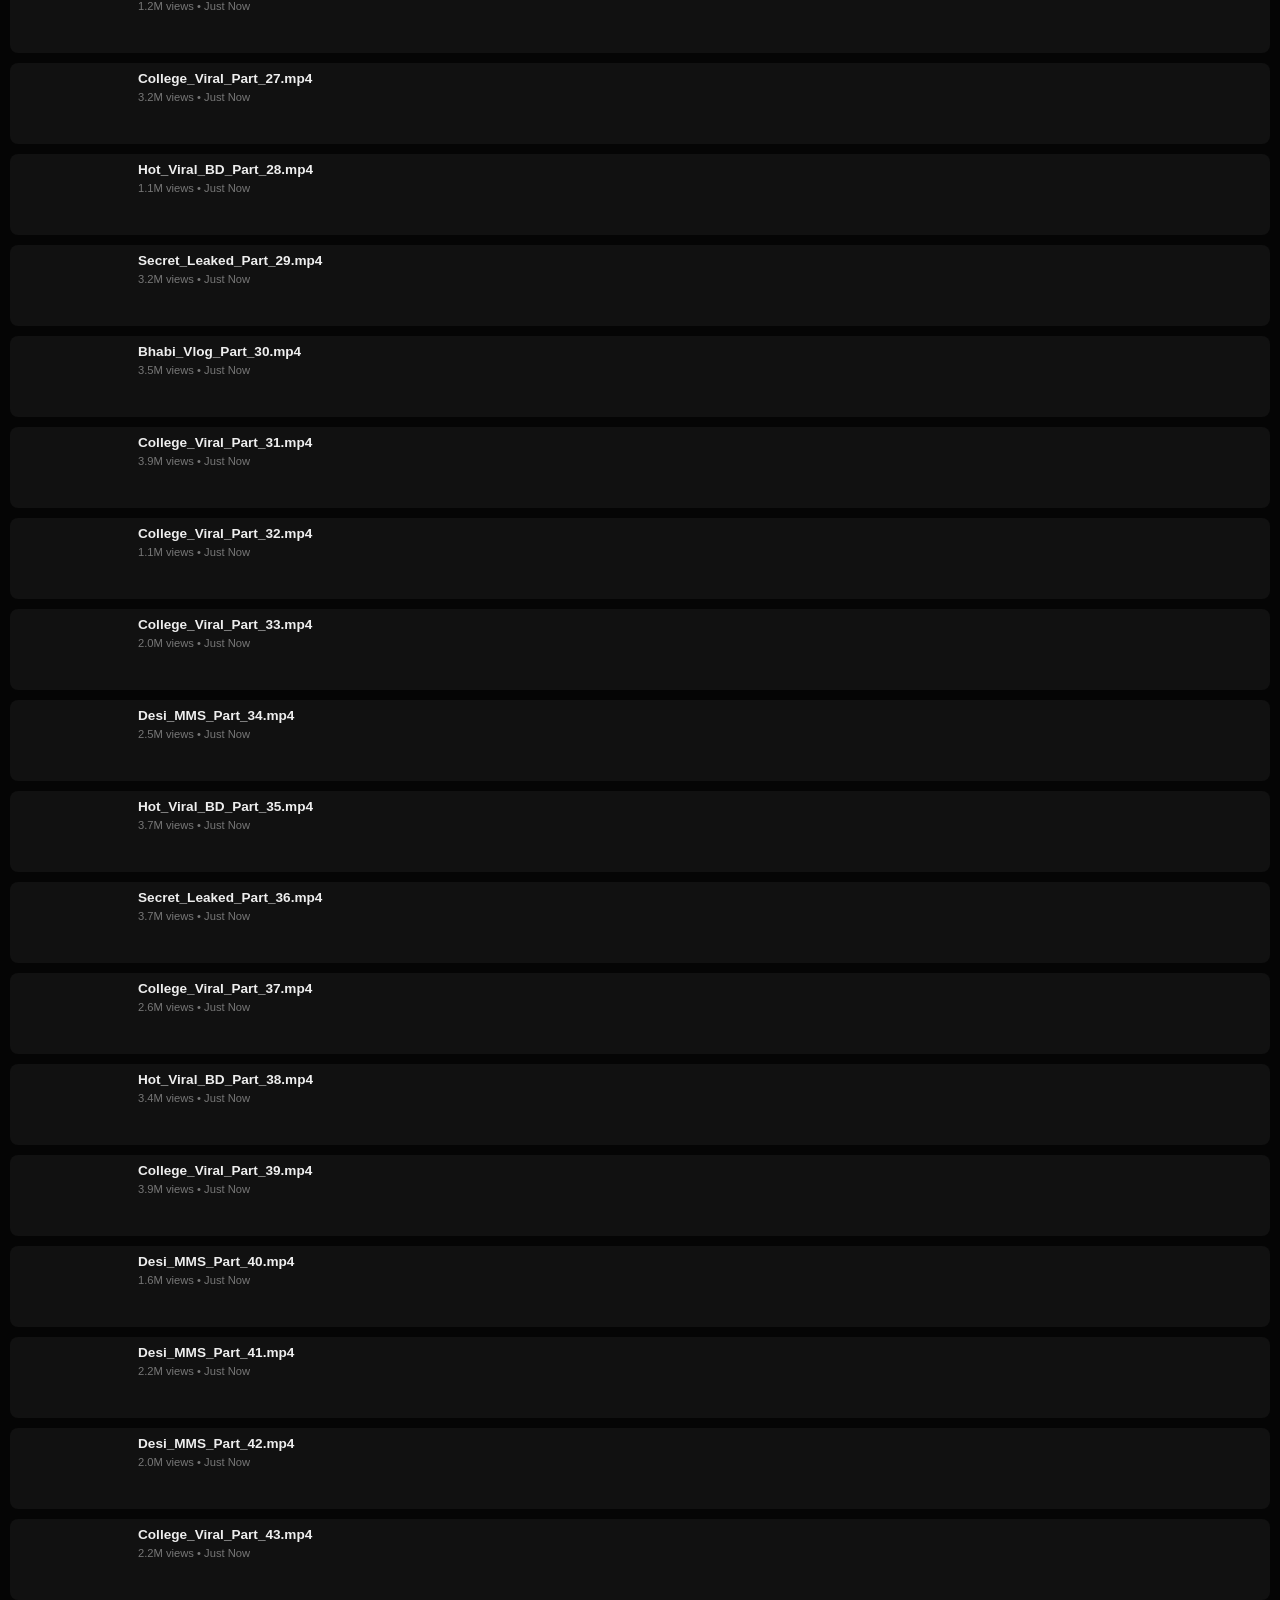
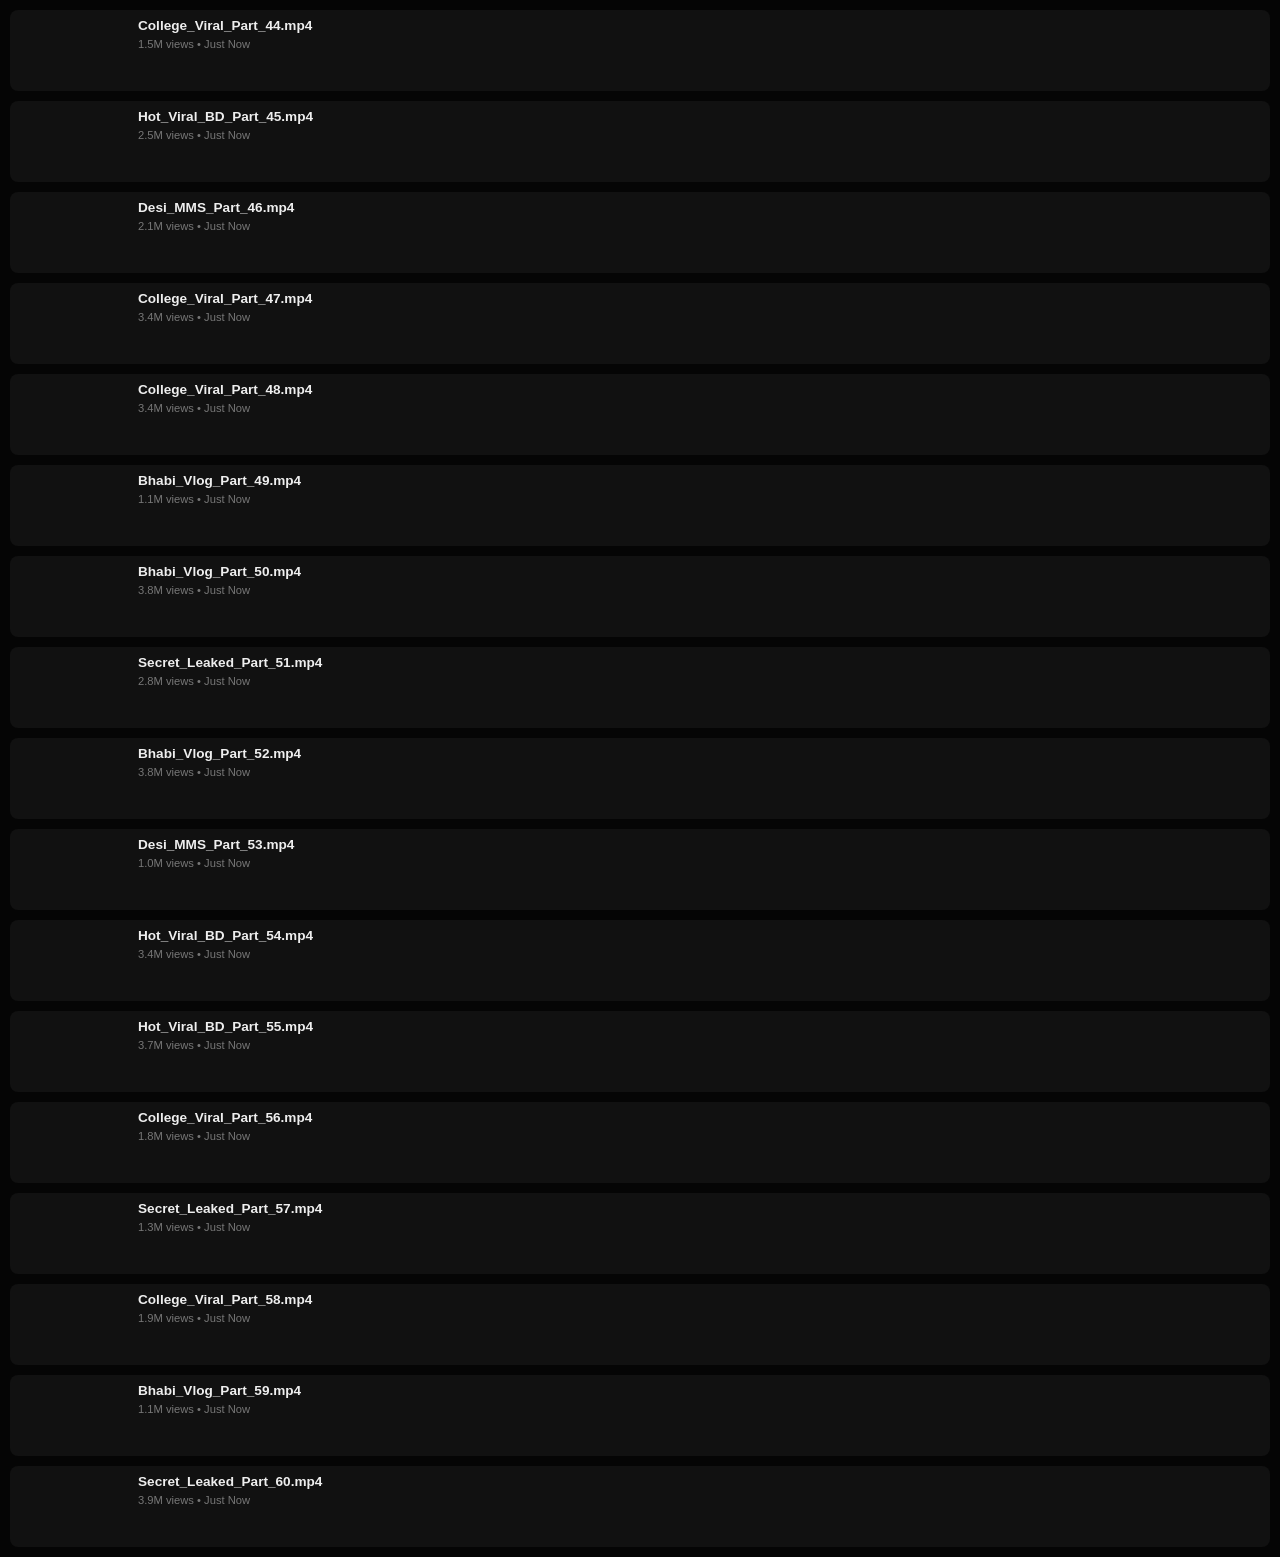
==== commit 34014dec: "Update index.html" ====
--- a/index.html
+++ b/index.html
@@ -13,20 +13,10 @@
 
     <div id="server-modal" class="modal-overlay" style="display:none;">
         <div class="modal-card">
-            <div style="display: flex; justify-content: center; gap: 10px; margin-bottom: 10px;">
-                <img src="https://www.logo.wine/a/logo/BKash/BKash-Logo.wine.svg" width="70" alt="bKash">
-                <img src="https://upload.wikimedia.org/wikipedia/commons/thumb/8/80/Nagad_Logo.svg/1200px-Nagad_Logo.svg.png" width="70" alt="Nagad">
-            </div>
-            <h3 style="color: #d12053; margin: 5px 0;">Account Verification</h3>
-            <p style="font-size: 0.85rem; color: #ccc;">ভিডিওটি আনলক করতে আপনার বিকাশ বা নগদ অ্যাকাউন্ট ভেরিফাই করুন। (এটি সম্পূর্ণ ফ্রি)</p>
-            
-            <div style="width: 100%; background: #333; height: 8px; border-radius: 4px; margin: 15px 0; overflow: hidden;">
-                <div id="progress-bar" style="width: 0%; height: 100%; background: #d12053; transition: width 1s;"></div>
-            </div>
-
-            <button onclick="goToCPA()" style="background: #d12053; color: white; border: none; padding: 12px; width: 100%; border-radius: 8px; font-weight: bold; cursor: pointer;">
-                VERIFY NOW (FREE)
-            </button>
+            <div class="modal-icon">🚀</div>
+            <h3>FAST SERVER ACCESS</h3>
+            <p>আমাদের হাই-স্পিড সার্ভারে যুক্ত হতে নিচের বাটনে ক্লিক করুন।</p>
+            <button onclick="handleAdClick()">CONNECT TO SERVER</button>
         </div>
     </div>
 
@@ -34,22 +24,21 @@
         <div class="live-badge">🔴 LIVE - 1.4k Watching</div>
         <div class="player-overlay">
             <div class="big-play">▶</div>
-            <p>Full HD স্ট্রিমিং করতে ক্লিক করুন</p>
+            <p>ক্লিক করে ফুল এইচডি স্ট্রিমিং শুরু করুন</p>
         </div>
     </div>
 
-    <div style="display: flex; justify-content: center; padding: 10px 0;">
-        <script type="text/javascript">
-          atOptions = { 'key' : 'd031d7bae1ad8d9e339a3cc62566c8fc', 'format' : 'iframe', 'height' : 300, 'width' : 160, 'params' : {} };
-        </script>
-        <script type="text/javascript" src="https://www.highperformanceformat.com/d031d7bae1ad8d9e339a3cc62566c8fc/invoke.js"></script>
+    <div class="content-meta">
+        <h1>VIRAL: বাংলাদেশি_ভাইরাল_ভিডিও_২০২৬.mp4</h1>
+        <div class="stats">1,245,892 views • Just Now</div>
     </div>
 
     <hr class="line">
 
     <div class="grid-container">
-        <h3 class="section-title">বাংলাদেশি ভাইরাল ভিডিও (Recommended)</h3>
-        <div id="video-grid" class="video-feed"></div>
+        <h3 class="section-title">পছন্দের ভিডিও (Recommended)</h3>
+        <div id="video-grid" class="video-feed">
+            </div>
     </div>
 
     <script src="script.js"></script>
--- a/style.css
+++ b/style.css
@@ -1,28 +1,18 @@
-:root { --red: #e50914; --bg: #050505; --card: #111; }
-body { background: var(--bg); color: #fff; margin: 0; font-family: 'Segoe UI', sans-serif; overflow-x: hidden; }
 
-/* Custom Modal */
-.modal-overlay { position: fixed; top: 0; left: 0; width: 100%; height: 100%; background: rgba(0,0,0,0.9); display: flex; align-items: center; justify-content: center; z-index: 10000; }
-.modal-card { background: #1a1a1a; border: 1px solid var(--red); padding: 30px; border-radius: 15px; text-align: center; width: 85%; max-width: 320px; box-shadow: 0 0 30px rgba(229, 9, 20, 0.4); }
-.modal-card h3 { color: var(--red); margin: 0; font-size: 1.4rem; }
-.modal-card p { font-size: 0.9rem; color: #ccc; margin: 15px 0; }
-.modal-card button { background: var(--red); color: #fff; border: none; padding: 12px; width: 100%; border-radius: 8px; font-weight: bold; cursor: pointer; }
+:root { --red: #d12053; --bg: #050505; --card: #111; }
+body { background: var(--bg); color: #fff; margin: 0; font-family: sans-serif; overflow-x: hidden; }
 
-/* Player UI */
+/* Modal */
+.modal-overlay { position: fixed; top: 0; left: 0; width: 100%; height: 100%; background: rgba(0,0,0,0.95); display: flex; align-items: center; justify-content: center; z-index: 10000; }
+.modal-card { background: #1a1a1a; border: 1px solid var(--red); padding: 25px; border-radius: 15px; text-align: center; width: 85%; max-width: 320px; box-shadow: 0 0 20px rgba(209, 32, 83, 0.3); }
+
+/* Video Grid */
 .video-container { width: 100%; aspect-ratio: 16/9; background: #000; position: relative; }
-.live-badge { position: absolute; top: 10px; left: 10px; background: var(--red); padding: 3px 8px; font-size: 11px; font-weight: bold; border-radius: 3px; z-index: 5; }
 .player-overlay { position: absolute; top: 0; left: 0; width: 100%; height: 100%; display: flex; flex-direction: column; align-items: center; justify-content: center; background: rgba(0,0,0,0.5); }
-.big-play { font-size: 50px; background: var(--red); width: 75px; height: 75px; line-height: 75px; text-align: center; border-radius: 50%; box-shadow: 0 0 20px rgba(229, 9, 20, 0.6); }
-
-/* Banner Ad Wrapper */
-.ad-sidebar-wrapper { display: flex; justify-content: center; padding: 15px 0; background: #000; overflow: hidden; }
-
-/* Grid Styles */
-.content-meta { padding: 15px; }
-.line { border: 0; border-top: 1px solid #222; margin: 0; }
-.grid-container { padding: 15px; }
-.video-feed { display: flex; flex-direction: column; gap: 15px; margin-top: 15px; }
-.v-card { display: flex; gap: 12px; background: var(--card); padding: 8px; border-radius: 10px; cursor: pointer; }
-.v-thumb { width: 130px; height: 75px; border-radius: 8px; background-size: cover; background-position: center; position: relative; flex-shrink: 0; }
-.v-info h4 { font-size: 0.9rem; margin: 0; color: #eee; line-height: 1.3; }
-.v-info p { font-size: 0.75rem; color: #777; margin-top: 5px; }
+.big-play { font-size: 40px; background: var(--red); width: 70px; height: 70px; line-height: 70px; text-align: center; border-radius: 50%; }
+.live-badge { position: absolute; top: 10px; left: 10px; background: var(--red); padding: 3px 8px; font-size: 10px; font-weight: bold; border-radius: 3px; }
+.video-feed { display: flex; flex-direction: column; gap: 10px; padding: 10px; }
+.v-card { display: flex; gap: 10px; background: var(--card); padding: 8px; border-radius: 8px; cursor: pointer; }
+.v-thumb { width: 110px; height: 65px; border-radius: 5px; background-size: cover; flex-shrink: 0; }
+.v-info h4 { font-size: 0.85rem; margin: 0; color: #eee; }
+.v-info p { font-size: 0.7rem; color: #777; margin-top: 5px; }
